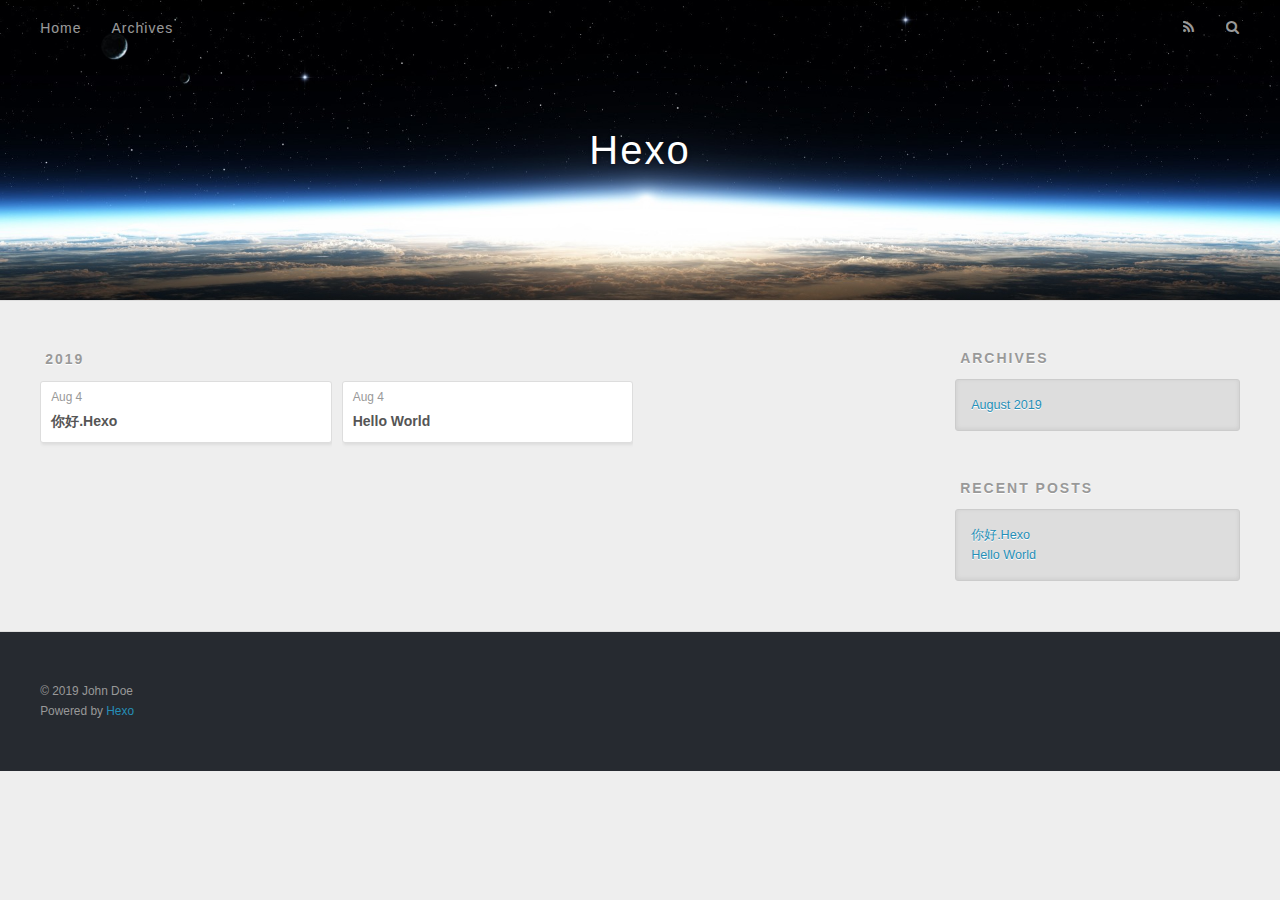
==== archives/index.html @ f6a3a5e8 "Site updated: 2019-08-11 17:00:14" ====
<!DOCTYPE html>
<html>
<head><meta name="generator" content="Hexo 3.9.0">
  <meta charset="utf-8">
  

  
  <title>Archives | Hexo</title>
  <meta name="viewport" content="width=device-width, initial-scale=1, maximum-scale=1">
  <meta property="og:type" content="website">
<meta property="og:title" content="Hexo">
<meta property="og:url" content="http://yoursite.com/archives/index.html">
<meta property="og:site_name" content="Hexo">
<meta property="og:locale" content="default">
<meta name="twitter:card" content="summary">
<meta name="twitter:title" content="Hexo">
  
    <link rel="alternate" href="/atom.xml" title="Hexo" type="application/atom+xml">
  
  
    <link rel="icon" href="/favicon.png">
  
  
    <link href="//fonts.googleapis.com/css?family=Source+Code+Pro" rel="stylesheet" type="text/css">
  
  <link rel="stylesheet" href="/css/style.css">
</head>
</html>
<body>
  <div id="container">
    <div id="wrap">
      <header id="header">
  <div id="banner"></div>
  <div id="header-outer" class="outer">
    <div id="header-title" class="inner">
      <h1 id="logo-wrap">
        <a href="/" id="logo">Hexo</a>
      </h1>
      
    </div>
    <div id="header-inner" class="inner">
      <nav id="main-nav">
        <a id="main-nav-toggle" class="nav-icon"></a>
        
          <a class="main-nav-link" href="/">Home</a>
        
          <a class="main-nav-link" href="/archives">Archives</a>
        
      </nav>
      <nav id="sub-nav">
        
          <a id="nav-rss-link" class="nav-icon" href="/atom.xml" title="RSS Feed"></a>
        
        <a id="nav-search-btn" class="nav-icon" title="Search"></a>
      </nav>
      <div id="search-form-wrap">
        <form action="//google.com/search" method="get" accept-charset="UTF-8" class="search-form"><input type="search" name="q" class="search-form-input" placeholder="Search"><button type="submit" class="search-form-submit">&#xF002;</button><input type="hidden" name="sitesearch" value="http://yoursite.com"></form>
      </div>
    </div>
  </div>
</header>
      <div class="outer">
        <section id="main">
  
  
    
    
      
      
      <section class="archives-wrap">
        <div class="archive-year-wrap">
          <a href="/archives/2019" class="archive-year">2019</a>
        </div>
        <div class="archives">
    
    <article class="archive-article archive-type-post">
  <div class="archive-article-inner">
    <header class="archive-article-header">
      <a href="/2019/08/04/你好-Hexo/" class="archive-article-date">
  <time datetime="2019-08-04T08:50:56.000Z" itemprop="datePublished">Aug 4</time>
</a>
      
  
    <h1 itemprop="name">
      <a class="archive-article-title" href="/2019/08/04/你好-Hexo/">你好.Hexo</a>
    </h1>
  

    </header>
  </div>
</article>
  
    
    
    <article class="archive-article archive-type-post">
  <div class="archive-article-inner">
    <header class="archive-article-header">
      <a href="/2019/08/04/hello-world/" class="archive-article-date">
  <time datetime="2019-08-04T08:37:00.781Z" itemprop="datePublished">Aug 4</time>
</a>
      
  
    <h1 itemprop="name">
      <a class="archive-article-title" href="/2019/08/04/hello-world/">Hello World</a>
    </h1>
  

    </header>
  </div>
</article>
  
  
    </div></section>
  


</section>
        
          <aside id="sidebar">
  
    

  
    

  
    
  
    
  <div class="widget-wrap">
    <h3 class="widget-title">Archives</h3>
    <div class="widget">
      <ul class="archive-list"><li class="archive-list-item"><a class="archive-list-link" href="/archives/2019/08/">August 2019</a></li></ul>
    </div>
  </div>


  
    
  <div class="widget-wrap">
    <h3 class="widget-title">Recent Posts</h3>
    <div class="widget">
      <ul>
        
          <li>
            <a href="/2019/08/04/你好-Hexo/">你好.Hexo</a>
          </li>
        
          <li>
            <a href="/2019/08/04/hello-world/">Hello World</a>
          </li>
        
      </ul>
    </div>
  </div>

  
</aside>
        
      </div>
      <footer id="footer">
  
  <div class="outer">
    <div id="footer-info" class="inner">
      &copy; 2019 John Doe<br>
      Powered by <a href="http://hexo.io/" target="_blank">Hexo</a>
    </div>
  </div>
</footer>
    </div>
    <nav id="mobile-nav">
  
    <a href="/" class="mobile-nav-link">Home</a>
  
    <a href="/archives" class="mobile-nav-link">Archives</a>
  
</nav>
    

<script src="//ajax.googleapis.com/ajax/libs/jquery/2.0.3/jquery.min.js"></script>


  <link rel="stylesheet" href="/fancybox/jquery.fancybox.css">
  <script src="/fancybox/jquery.fancybox.pack.js"></script>


<script src="/js/script.js"></script>



  </div>
</body>
</html>
---- css/style.css ----
body {
  width: 100%;
}
body:before,
body:after {
  content: "";
  display: table;
}
body:after {
  clear: both;
}
html,
body,
div,
span,
applet,
object,
iframe,
h1,
h2,
h3,
h4,
h5,
h6,
p,
blockquote,
pre,
a,
abbr,
acronym,
address,
big,
cite,
code,
del,
dfn,
em,
img,
ins,
kbd,
q,
s,
samp,
small,
strike,
strong,
sub,
sup,
tt,
var,
dl,
dt,
dd,
ol,
ul,
li,
fieldset,
form,
label,
legend,
table,
caption,
tbody,
tfoot,
thead,
tr,
th,
td {
  margin: 0;
  padding: 0;
  border: 0;
  outline: 0;
  font-weight: inherit;
  font-style: inherit;
  font-family: inherit;
  font-size: 100%;
  vertical-align: baseline;
}
body {
  line-height: 1;
  color: #000;
  background: #fff;
}
ol,
ul {
  list-style: none;
}
table {
  border-collapse: separate;
  border-spacing: 0;
  vertical-align: middle;
}
caption,
th,
td {
  text-align: left;
  font-weight: normal;
  vertical-align: middle;
}
a img {
  border: none;
}
input,
button {
  margin: 0;
  padding: 0;
}
input::-moz-focus-inner,
button::-moz-focus-inner {
  border: 0;
  padding: 0;
}
@font-face {
  font-family: FontAwesome;
  font-style: normal;
  font-weight: normal;
  src: url("fonts/fontawesome-webfont.eot?v=#4.0.3");
  src: url("fonts/fontawesome-webfont.eot?#iefix&v=#4.0.3") format("embedded-opentype"), url("fonts/fontawesome-webfont.woff?v=#4.0.3") format("woff"), url("fonts/fontawesome-webfont.ttf?v=#4.0.3") format("truetype"), url("fonts/fontawesome-webfont.svg#fontawesomeregular?v=#4.0.3") format("svg");
}
html,
body,
#container {
  height: 100%;
}
body {
  background: #eee;
  font: 14px -apple-system, BlinkMacSystemFont, "Segoe UI", "Roboto", "Oxygen", "Ubuntu", "Cantarell", "Fira Sans", "Droid Sans", "Helvetica Neue", sans-serif;
  -webkit-text-size-adjust: 100%;
}
.outer {
  max-width: 1220px;
  margin: 0 auto;
  padding: 0 20px;
}
.outer:before,
.outer:after {
  content: "";
  display: table;
}
.outer:after {
  clear: both;
}
.inner {
  display: inline;
  float: left;
  width: 98.33333333333333%;
  margin: 0 0.833333333333333%;
}
.left,
.alignleft {
  float: left;
}
.right,
.alignright {
  float: right;
}
.clear {
  clear: both;
}
#container {
  position: relative;
}
.mobile-nav-on {
  overflow: hidden;
}
#wrap {
  height: 100%;
  width: 100%;
  position: absolute;
  top: 0;
  left: 0;
  -webkit-transition: 0.2s ease-out;
  -moz-transition: 0.2s ease-out;
  -ms-transition: 0.2s ease-out;
  transition: 0.2s ease-out;
  z-index: 1;
  background: #eee;
}
.mobile-nav-on #wrap {
  left: 280px;
}
@media screen and (min-width: 768px) {
  #main {
    display: inline;
    float: left;
    width: 73.33333333333333%;
    margin: 0 0.833333333333333%;
  }
}
.article-date,
.article-category-link,
.archive-year,
.widget-title {
  text-decoration: none;
  text-transform: uppercase;
  letter-spacing: 2px;
  color: #999;
  margin-bottom: 1em;
  margin-left: 5px;
  line-height: 1em;
  text-shadow: 0 1px #fff;
  font-weight: bold;
}
.article-inner,
.archive-article-inner {
  background: #fff;
  -webkit-box-shadow: 1px 2px 3px #ddd;
  box-shadow: 1px 2px 3px #ddd;
  border: 1px solid #ddd;
  border-radius: 3px;
}
.article-entry h1,
.widget h1 {
  font-size: 2em;
}
.article-entry h2,
.widget h2 {
  font-size: 1.5em;
}
.article-entry h3,
.widget h3 {
  font-size: 1.3em;
}
.article-entry h4,
.widget h4 {
  font-size: 1.2em;
}
.article-entry h5,
.widget h5 {
  font-size: 1em;
}
.article-entry h6,
.widget h6 {
  font-size: 1em;
  color: #999;
}
.article-entry hr,
.widget hr {
  border: 1px dashed #ddd;
}
.article-entry strong,
.widget strong {
  font-weight: bold;
}
.article-entry em,
.widget em,
.article-entry cite,
.widget cite {
  font-style: italic;
}
.article-entry sup,
.widget sup,
.article-entry sub,
.widget sub {
  font-size: 0.75em;
  line-height: 0;
  position: relative;
  vertical-align: baseline;
}
.article-entry sup,
.widget sup {
  top: -0.5em;
}
.article-entry sub,
.widget sub {
  bottom: -0.2em;
}
.article-entry small,
.widget small {
  font-size: 0.85em;
}
.article-entry acronym,
.widget acronym,
.article-entry abbr,
.widget abbr {
  border-bottom: 1px dotted;
}
.article-entry ul,
.widget ul,
.article-entry ol,
.widget ol,
.article-entry dl,
.widget dl {
  margin: 0 20px;
  line-height: 1.6em;
}
.article-entry ul ul,
.widget ul ul,
.article-entry ol ul,
.widget ol ul,
.article-entry ul ol,
.widget ul ol,
.article-entry ol ol,
.widget ol ol {
  margin-top: 0;
  margin-bottom: 0;
}
.article-entry ul,
.widget ul {
  list-style: disc;
}
.article-entry ol,
.widget ol {
  list-style: decimal;
}
.article-entry dt,
.widget dt {
  font-weight: bold;
}
#header {
  height: 300px;
  position: relative;
  border-bottom: 1px solid #ddd;
}
#header:before,
#header:after {
  content: "";
  position: absolute;
  left: 0;
  right: 0;
  height: 40px;
}
#header:before {
  top: 0;
  background: -webkit-linear-gradient(rgba(0,0,0,0.2), transparent);
  background: -moz-linear-gradient(rgba(0,0,0,0.2), transparent);
  background: -ms-linear-gradient(rgba(0,0,0,0.2), transparent);
  background: linear-gradient(rgba(0,0,0,0.2), transparent);
}
#header:after {
  bottom: 0;
  background: -webkit-linear-gradient(transparent, rgba(0,0,0,0.2));
  background: -moz-linear-gradient(transparent, rgba(0,0,0,0.2));
  background: -ms-linear-gradient(transparent, rgba(0,0,0,0.2));
  background: linear-gradient(transparent, rgba(0,0,0,0.2));
}
#header-outer {
  height: 100%;
  position: relative;
}
#header-inner {
  position: relative;
  overflow: hidden;
}
#banner {
  position: absolute;
  top: 0;
  left: 0;
  width: 100%;
  height: 100%;
  background: url("images/banner.jpg") center #000;
  -webkit-background-size: cover;
  -moz-background-size: cover;
  background-size: cover;
  z-index: -1;
}
#header-title {
  text-align: center;
  height: 40px;
  position: absolute;
  top: 50%;
  left: 0;
  margin-top: -20px;
}
#logo,
#subtitle {
  text-decoration: none;
  color: #fff;
  font-weight: 300;
  text-shadow: 0 1px 4px rgba(0,0,0,0.3);
}
#logo {
  font-size: 40px;
  line-height: 40px;
  letter-spacing: 2px;
}
#subtitle {
  font-size: 16px;
  line-height: 16px;
  letter-spacing: 1px;
}
#subtitle-wrap {
  margin-top: 16px;
}
#main-nav {
  float: left;
  margin-left: -15px;
}
.nav-icon,
.main-nav-link {
  float: left;
  color: #fff;
  opacity: 0.6;
  text-decoration: none;
  text-shadow: 0 1px rgba(0,0,0,0.2);
  -webkit-transition: opacity 0.2s;
  -moz-transition: opacity 0.2s;
  -ms-transition: opacity 0.2s;
  transition: opacity 0.2s;
  display: block;
  padding: 20px 15px;
}
.nav-icon:hover,
.main-nav-link:hover {
  opacity: 1;
}
.nav-icon {
  font-family: FontAwesome;
  text-align: center;
  font-size: 14px;
  width: 14px;
  height: 14px;
  padding: 20px 15px;
  position: relative;
  cursor: pointer;
}
.main-nav-link {
  font-weight: 300;
  letter-spacing: 1px;
}
@media screen and (max-width: 479px) {
  .main-nav-link {
    display: none;
  }
}
#main-nav-toggle {
  display: none;
}
#main-nav-toggle:before {
  content: "\f0c9";
}
@media screen and (max-width: 479px) {
  #main-nav-toggle {
    display: block;
  }
}
#sub-nav {
  float: right;
  margin-right: -15px;
}
#nav-rss-link:before {
  content: "\f09e";
}
#nav-search-btn:before {
  content: "\f002";
}
#search-form-wrap {
  position: absolute;
  top: 15px;
  width: 150px;
  height: 30px;
  right: -150px;
  opacity: 0;
  -webkit-transition: 0.2s ease-out;
  -moz-transition: 0.2s ease-out;
  -ms-transition: 0.2s ease-out;
  transition: 0.2s ease-out;
}
#search-form-wrap.on {
  opacity: 1;
  right: 0;
}
@media screen and (max-width: 479px) {
  #search-form-wrap {
    width: 100%;
    right: -100%;
  }
}
.search-form {
  position: absolute;
  top: 0;
  left: 0;
  right: 0;
  background: #fff;
  padding: 5px 15px;
  border-radius: 15px;
  -webkit-box-shadow: 0 0 10px rgba(0,0,0,0.3);
  box-shadow: 0 0 10px rgba(0,0,0,0.3);
}
.search-form-input {
  border: none;
  background: none;
  color: #555;
  width: 100%;
  font: 13px -apple-system, BlinkMacSystemFont, "Segoe UI", "Roboto", "Oxygen", "Ubuntu", "Cantarell", "Fira Sans", "Droid Sans", "Helvetica Neue", sans-serif;
  outline: none;
}
.search-form-input::-webkit-search-results-decoration,
.search-form-input::-webkit-search-cancel-button {
  -webkit-appearance: none;
}
.search-form-submit {
  position: absolute;
  top: 50%;
  right: 10px;
  margin-top: -7px;
  font: 13px FontAwesome;
  border: none;
  background: none;
  color: #bbb;
  cursor: pointer;
}
.search-form-submit:hover,
.search-form-submit:focus {
  color: #777;
}
.article {
  margin: 50px 0;
}
.article-inner {
  overflow: hidden;
}
.article-meta:before,
.article-meta:after {
  content: "";
  display: table;
}
.article-meta:after {
  clear: both;
}
.article-date {
  float: left;
}
.article-category {
  float: left;
  line-height: 1em;
  color: #ccc;
  text-shadow: 0 1px #fff;
  margin-left: 8px;
}
.article-category:before {
  content: "\2022";
}
.article-category-link {
  margin: 0 12px 1em;
}
.article-header {
  padding: 20px 20px 0;
}
.article-title {
  text-decoration: none;
  font-size: 2em;
  font-weight: bold;
  color: #555;
  line-height: 1.1em;
  -webkit-transition: color 0.2s;
  -moz-transition: color 0.2s;
  -ms-transition: color 0.2s;
  transition: color 0.2s;
}
a.article-title:hover {
  color: #258fb8;
}
.article-entry {
  color: #555;
  padding: 0 20px;
}
.article-entry:before,
.article-entry:after {
  content: "";
  display: table;
}
.article-entry:after {
  clear: both;
}
.article-entry p,
.article-entry table {
  line-height: 1.6em;
  margin: 1.6em 0;
}
.article-entry h1,
.article-entry h2,
.article-entry h3,
.article-entry h4,
.article-entry h5,
.article-entry h6 {
  font-weight: bold;
}
.article-entry h1,
.article-entry h2,
.article-entry h3,
.article-entry h4,
.article-entry h5,
.article-entry h6 {
  line-height: 1.1em;
  margin: 1.1em 0;
}
.article-entry a {
  color: #258fb8;
  text-decoration: none;
}
.article-entry a:hover {
  text-decoration: underline;
}
.article-entry ul,
.article-entry ol,
.article-entry dl {
  margin-top: 1.6em;
  margin-bottom: 1.6em;
}
.article-entry img,
.article-entry video {
  max-width: 100%;
  height: auto;
  display: block;
  margin: auto;
}
.article-entry iframe {
  border: none;
}
.article-entry table {
  width: 100%;
  border-collapse: collapse;
  border-spacing: 0;
}
.article-entry th {
  font-weight: bold;
  border-bottom: 3px solid #ddd;
  padding-bottom: 0.5em;
}
.article-entry td {
  border-bottom: 1px solid #ddd;
  padding: 10px 0;
}
.article-entry blockquote {
  font-family: Georgia, "Times New Roman", serif;
  font-size: 1.4em;
  margin: 1.6em 20px;
  text-align: center;
}
.article-entry blockquote footer {
  font-size: 14px;
  margin: 1.6em 0;
  font-family: -apple-system, BlinkMacSystemFont, "Segoe UI", "Roboto", "Oxygen", "Ubuntu", "Cantarell", "Fira Sans", "Droid Sans", "Helvetica Neue", sans-serif;
}
.article-entry blockquote footer cite:before {
  content: "—";
  padding: 0 0.5em;
}
.article-entry .pullquote {
  text-align: left;
  width: 45%;
  margin: 0;
}
.article-entry .pullquote.left {
  margin-left: 0.5em;
  margin-right: 1em;
}
.article-entry .pullquote.right {
  margin-right: 0.5em;
  margin-left: 1em;
}
.article-entry .caption {
  color: #999;
  display: block;
  font-size: 0.9em;
  margin-top: 0.5em;
  position: relative;
  text-align: center;
}
.article-entry .video-container {
  position: relative;
  padding-top: 56.25%;
  height: 0;
  overflow: hidden;
}
.article-entry .video-container iframe,
.article-entry .video-container object,
.article-entry .video-container embed {
  position: absolute;
  top: 0;
  left: 0;
  width: 100%;
  height: 100%;
  margin-top: 0;
}
.article-more-link a {
  display: inline-block;
  line-height: 1em;
  padding: 6px 15px;
  border-radius: 15px;
  background: #eee;
  color: #999;
  text-shadow: 0 1px #fff;
  text-decoration: none;
}
.article-more-link a:hover {
  background: #258fb8;
  color: #fff;
  text-decoration: none;
  text-shadow: 0 1px #1e7293;
}
.article-footer {
  font-size: 0.85em;
  line-height: 1.6em;
  border-top: 1px solid #ddd;
  padding-top: 1.6em;
  margin: 0 20px 20px;
}
.article-footer:before,
.article-footer:after {
  content: "";
  display: table;
}
.article-footer:after {
  clear: both;
}
.article-footer a {
  color: #999;
  text-decoration: none;
}
.article-footer a:hover {
  color: #555;
}
.article-tag-list-item {
  float: left;
  margin-right: 10px;
}
.article-tag-list-link:before {
  content: "#";
}
.article-comment-link {
  float: right;
}
.article-comment-link:before {
  content: "\f075";
  font-family: FontAwesome;
  padding-right: 8px;
}
.article-share-link {
  cursor: pointer;
  float: right;
  margin-left: 20px;
}
.article-share-link:before {
  content: "\f064";
  font-family: FontAwesome;
  padding-right: 6px;
}
#article-nav {
  position: relative;
}
#article-nav:before,
#article-nav:after {
  content: "";
  display: table;
}
#article-nav:after {
  clear: both;
}
@media screen and (min-width: 768px) {
  #article-nav {
    margin: 50px 0;
  }
  #article-nav:before {
    width: 8px;
    height: 8px;
    position: absolute;
    top: 50%;
    left: 50%;
    margin-top: -4px;
    margin-left: -4px;
    content: "";
    border-radius: 50%;
    background: #ddd;
    -webkit-box-shadow: 0 1px 2px #fff;
    box-shadow: 0 1px 2px #fff;
  }
}
.article-nav-link-wrap {
  text-decoration: none;
  text-shadow: 0 1px #fff;
  color: #999;
  -webkit-box-sizing: border-box;
  -moz-box-sizing: border-box;
  box-sizing: border-box;
  margin-top: 50px;
  text-align: center;
  display: block;
}
.article-nav-link-wrap:hover {
  color: #555;
}
@media screen and (min-width: 768px) {
  .article-nav-link-wrap {
    width: 50%;
    margin-top: 0;
  }
}
@media screen and (min-width: 768px) {
  #article-nav-newer {
    float: left;
    text-align: right;
    padding-right: 20px;
  }
}
@media screen and (min-width: 768px) {
  #article-nav-older {
    float: right;
    text-align: left;
    padding-left: 20px;
  }
}
.article-nav-caption {
  text-transform: uppercase;
  letter-spacing: 2px;
  color: #ddd;
  line-height: 1em;
  font-weight: bold;
}
#article-nav-newer .article-nav-caption {
  margin-right: -2px;
}
.article-nav-title {
  font-size: 0.85em;
  line-height: 1.6em;
  margin-top: 0.5em;
}
.article-share-box {
  position: absolute;
  display: none;
  background: #fff;
  -webkit-box-shadow: 1px 2px 10px rgba(0,0,0,0.2);
  box-shadow: 1px 2px 10px rgba(0,0,0,0.2);
  border-radius: 3px;
  margin-left: -145px;
  overflow: hidden;
  z-index: 1;
}
.article-share-box.on {
  display: block;
}
.article-share-input {
  width: 100%;
  background: none;
  -webkit-box-sizing: border-box;
  -moz-box-sizing: border-box;
  box-sizing: border-box;
  font: 14px -apple-system, BlinkMacSystemFont, "Segoe UI", "Roboto", "Oxygen", "Ubuntu", "Cantarell", "Fira Sans", "Droid Sans", "Helvetica Neue", sans-serif;
  padding: 0 15px;
  color: #555;
  outline: none;
  border: 1px solid #ddd;
  border-radius: 3px 3px 0 0;
  height: 36px;
  line-height: 36px;
}
.article-share-links {
  background: #eee;
}
.article-share-links:before,
.article-share-links:after {
  content: "";
  display: table;
}
.article-share-links:after {
  clear: both;
}
.article-share-twitter,
.article-share-facebook,
.article-share-pinterest,
.article-share-google {
  width: 50px;
  height: 36px;
  display: block;
  float: left;
  position: relative;
  color: #999;
  text-shadow: 0 1px #fff;
}
.article-share-twitter:before,
.article-share-facebook:before,
.article-share-pinterest:before,
.article-share-google:before {
  font-size: 20px;
  font-family: FontAwesome;
  width: 20px;
  height: 20px;
  position: absolute;
  top: 50%;
  left: 50%;
  margin-top: -10px;
  margin-left: -10px;
  text-align: center;
}
.article-share-twitter:hover,
.article-share-facebook:hover,
.article-share-pinterest:hover,
.article-share-google:hover {
  color: #fff;
}
.article-share-twitter:before {
  content: "\f099";
}
.article-share-twitter:hover {
  background: #00aced;
  text-shadow: 0 1px #008abe;
}
.article-share-facebook:before {
  content: "\f09a";
}
.article-share-facebook:hover {
  background: #3b5998;
  text-shadow: 0 1px #2f477a;
}
.article-share-pinterest:before {
  content: "\f0d2";
}
.article-share-pinterest:hover {
  background: #cb2027;
  text-shadow: 0 1px #a21a1f;
}
.article-share-google:before {
  content: "\f0d5";
}
.article-share-google:hover {
  background: #dd4b39;
  text-shadow: 0 1px #be3221;
}
.article-gallery {
  background: #000;
  position: relative;
}
.article-gallery-photos {
  position: relative;
  overflow: hidden;
}
.article-gallery-img {
  display: none;
  max-width: 100%;
}
.article-gallery-img:first-child {
  display: block;
}
.article-gallery-img.loaded {
  position: absolute;
  display: block;
}
.article-gallery-img img {
  display: block;
  max-width: 100%;
  margin: 0 auto;
}
#comments {
  background: #fff;
  -webkit-box-shadow: 1px 2px 3px #ddd;
  box-shadow: 1px 2px 3px #ddd;
  padding: 20px;
  border: 1px solid #ddd;
  border-radius: 3px;
  margin: 50px 0;
}
#comments a {
  color: #258fb8;
}
.archives-wrap {
  margin: 50px 0;
}
.archives:before,
.archives:after {
  content: "";
  display: table;
}
.archives:after {
  clear: both;
}
.archive-year-wrap {
  margin-bottom: 1em;
}
.archives {
  -webkit-column-gap: 10px;
  -moz-column-gap: 10px;
  column-gap: 10px;
}
@media screen and (min-width: 480px) and (max-width: 767px) {
  .archives {
    -webkit-column-count: 2;
    -moz-column-count: 2;
    column-count: 2;
  }
}
@media screen and (min-width: 768px) {
  .archives {
    -webkit-column-count: 3;
    -moz-column-count: 3;
    column-count: 3;
  }
}
.archive-article {
  -webkit-column-break-inside: avoid;
  page-break-inside: avoid;
  overflow: hidden;
  break-inside: avoid-column;
}
.archive-article-inner {
  padding: 10px;
  margin-bottom: 15px;
}
.archive-article-title {
  text-decoration: none;
  font-weight: bold;
  color: #555;
  -webkit-transition: color 0.2s;
  -moz-transition: color 0.2s;
  -ms-transition: color 0.2s;
  transition: color 0.2s;
  line-height: 1.6em;
}
.archive-article-title:hover {
  color: #258fb8;
}
.archive-article-footer {
  margin-top: 1em;
}
.archive-article-date {
  color: #999;
  text-decoration: none;
  font-size: 0.85em;
  line-height: 1em;
  margin-bottom: 0.5em;
  display: block;
}
#page-nav {
  margin: 50px auto;
  background: #fff;
  -webkit-box-shadow: 1px 2px 3px #ddd;
  box-shadow: 1px 2px 3px #ddd;
  border: 1px solid #ddd;
  border-radius: 3px;
  text-align: center;
  color: #999;
  overflow: hidden;
}
#page-nav:before,
#page-nav:after {
  content: "";
  display: table;
}
#page-nav:after {
  clear: both;
}
#page-nav a,
#page-nav span {
  padding: 10px 20px;
  line-height: 1;
  height: 2ex;
}
#page-nav a {
  color: #999;
  text-decoration: none;
}
#page-nav a:hover {
  background: #999;
  color: #fff;
}
#page-nav .prev {
  float: left;
}
#page-nav .next {
  float: right;
}
#page-nav .page-number {
  display: inline-block;
}
@media screen and (max-width: 479px) {
  #page-nav .page-number {
    display: none;
  }
}
#page-nav .current {
  color: #555;
  font-weight: bold;
}
#page-nav .space {
  color: #ddd;
}
#footer {
  background: #262a30;
  padding: 50px 0;
  border-top: 1px solid #ddd;
  color: #999;
}
#footer a {
  color: #258fb8;
  text-decoration: none;
}
#footer a:hover {
  text-decoration: underline;
}
#footer-info {
  line-height: 1.6em;
  font-size: 0.85em;
}
.article-entry pre,
.article-entry .highlight {
  background: #2d2d2d;
  margin: 0 -20px;
  padding: 15px 20px;
  border-style: solid;
  border-color: #ddd;
  border-width: 1px 0;
  overflow: auto;
  color: #ccc;
  line-height: 22.400000000000002px;
}
.article-entry .highlight .gutter pre,
.article-entry .gist .gist-file .gist-data .line-numbers {
  color: #666;
  font-size: 0.85em;
}
.article-entry pre,
.article-entry code {
  font-family: "Source Code Pro", Consolas, Monaco, Menlo, Consolas, monospace;
}
.article-entry code {
  background: #eee;
  text-shadow: 0 1px #fff;
  padding: 0 0.3em;
}
.article-entry pre code {
  background: none;
  text-shadow: none;
  padding: 0;
}
.article-entry .highlight pre {
  border: none;
  margin: 0;
  padding: 0;
}
.article-entry .highlight table {
  margin: 0;
  width: auto;
}
.article-entry .highlight td {
  border: none;
  padding: 0;
}
.article-entry .highlight figcaption {
  font-size: 0.85em;
  color: #999;
  line-height: 1em;
  margin-bottom: 1em;
}
.article-entry .highlight figcaption:before,
.article-entry .highlight figcaption:after {
  content: "";
  display: table;
}
.article-entry .highlight figcaption:after {
  clear: both;
}
.article-entry .highlight figcaption a {
  float: right;
}
.article-entry .highlight .gutter pre {
  text-align: right;
  padding-right: 20px;
}
.article-entry .highlight .line {
  height: 22.400000000000002px;
}
.article-entry .highlight .line.marked {
  background: #515151;
}
.article-entry .gist {
  margin: 0 -20px;
  border-style: solid;
  border-color: #ddd;
  border-width: 1px 0;
  background: #2d2d2d;
  padding: 15px 20px 15px 0;
}
.article-entry .gist .gist-file {
  border: none;
  font-family: "Source Code Pro", Consolas, Monaco, Menlo, Consolas, monospace;
  margin: 0;
}
.article-entry .gist .gist-file .gist-data {
  background: none;
  border: none;
}
.article-entry .gist .gist-file .gist-data .line-numbers {
  background: none;
  border: none;
  padding: 0 20px 0 0;
}
.article-entry .gist .gist-file .gist-data .line-data {
  padding: 0 !important;
}
.article-entry .gist .gist-file .highlight {
  margin: 0;
  padding: 0;
  border: none;
}
.article-entry .gist .gist-file .gist-meta {
  background: #2d2d2d;
  color: #999;
  font: 0.85em -apple-system, BlinkMacSystemFont, "Segoe UI", "Roboto", "Oxygen", "Ubuntu", "Cantarell", "Fira Sans", "Droid Sans", "Helvetica Neue", sans-serif;
  text-shadow: 0 0;
  padding: 0;
  margin-top: 1em;
  margin-left: 20px;
}
.article-entry .gist .gist-file .gist-meta a {
  color: #258fb8;
  font-weight: normal;
}
.article-entry .gist .gist-file .gist-meta a:hover {
  text-decoration: underline;
}
pre .comment,
pre .title {
  color: #999;
}
pre .variable,
pre .attribute,
pre .tag,
pre .regexp,
pre .ruby .constant,
pre .xml .tag .title,
pre .xml .pi,
pre .xml .doctype,
pre .html .doctype,
pre .css .id,
pre .css .class,
pre .css .pseudo {
  color: #f2777a;
}
pre .number,
pre .preprocessor,
pre .built_in,
pre .literal,
pre .params,
pre .constant {
  color: #f99157;
}
pre .class,
pre .ruby .class .title,
pre .css .rules .attribute {
  color: #9c9;
}
pre .string,
pre .value,
pre .inheritance,
pre .header,
pre .ruby .symbol,
pre .xml .cdata {
  color: #9c9;
}
pre .css .hexcolor {
  color: #6cc;
}
pre .function,
pre .python .decorator,
pre .python .title,
pre .ruby .function .title,
pre .ruby .title .keyword,
pre .perl .sub,
pre .javascript .title,
pre .coffeescript .title {
  color: #69c;
}
pre .keyword,
pre .javascript .function {
  color: #c9c;
}
@media screen and (max-width: 479px) {
  #mobile-nav {
    position: absolute;
    top: 0;
    left: 0;
    width: 280px;
    height: 100%;
    background: #191919;
    border-right: 1px solid #fff;
  }
}
@media screen and (max-width: 479px) {
  .mobile-nav-link {
    display: block;
    color: #999;
    text-decoration: none;
    padding: 15px 20px;
    font-weight: bold;
  }
  .mobile-nav-link:hover {
    color: #fff;
  }
}
@media screen and (min-width: 768px) {
  #sidebar {
    display: inline;
    float: left;
    width: 23.333333333333332%;
    margin: 0 0.833333333333333%;
  }
}
.widget-wrap {
  margin: 50px 0;
}
.widget {
  color: #777;
  text-shadow: 0 1px #fff;
  background: #ddd;
  -webkit-box-shadow: 0 -1px 4px #ccc inset;
  box-shadow: 0 -1px 4px #ccc inset;
  border: 1px solid #ccc;
  padding: 15px;
  border-radius: 3px;
}
.widget a {
  color: #258fb8;
  text-decoration: none;
}
.widget a:hover {
  text-decoration: underline;
}
.widget ul ul,
.widget ol ul,
.widget dl ul,
.widget ul ol,
.widget ol ol,
.widget dl ol,
.widget ul dl,
.widget ol dl,
.widget dl dl {
  margin-left: 15px;
  list-style: disc;
}
.widget {
  line-height: 1.6em;
  word-wrap: break-word;
  font-size: 0.9em;
}
.widget ul,
.widget ol {
  list-style: none;
  margin: 0;
}
.widget ul ul,
.widget ol ul,
.widget ul ol,
.widget ol ol {
  margin: 0 20px;
}
.widget ul ul,
.widget ol ul {
  list-style: disc;
}
.widget ul ol,
.widget ol ol {
  list-style: decimal;
}
.category-list-count,
.tag-list-count,
.archive-list-count {
  padding-left: 5px;
  color: #999;
  font-size: 0.85em;
}
.category-list-count:before,
.tag-list-count:before,
.archive-list-count:before {
  content: "(";
}
.category-list-count:after,
.tag-list-count:after,
.archive-list-count:after {
  content: ")";
}
.tagcloud a {
  margin-right: 5px;
  display: inline-block;
}
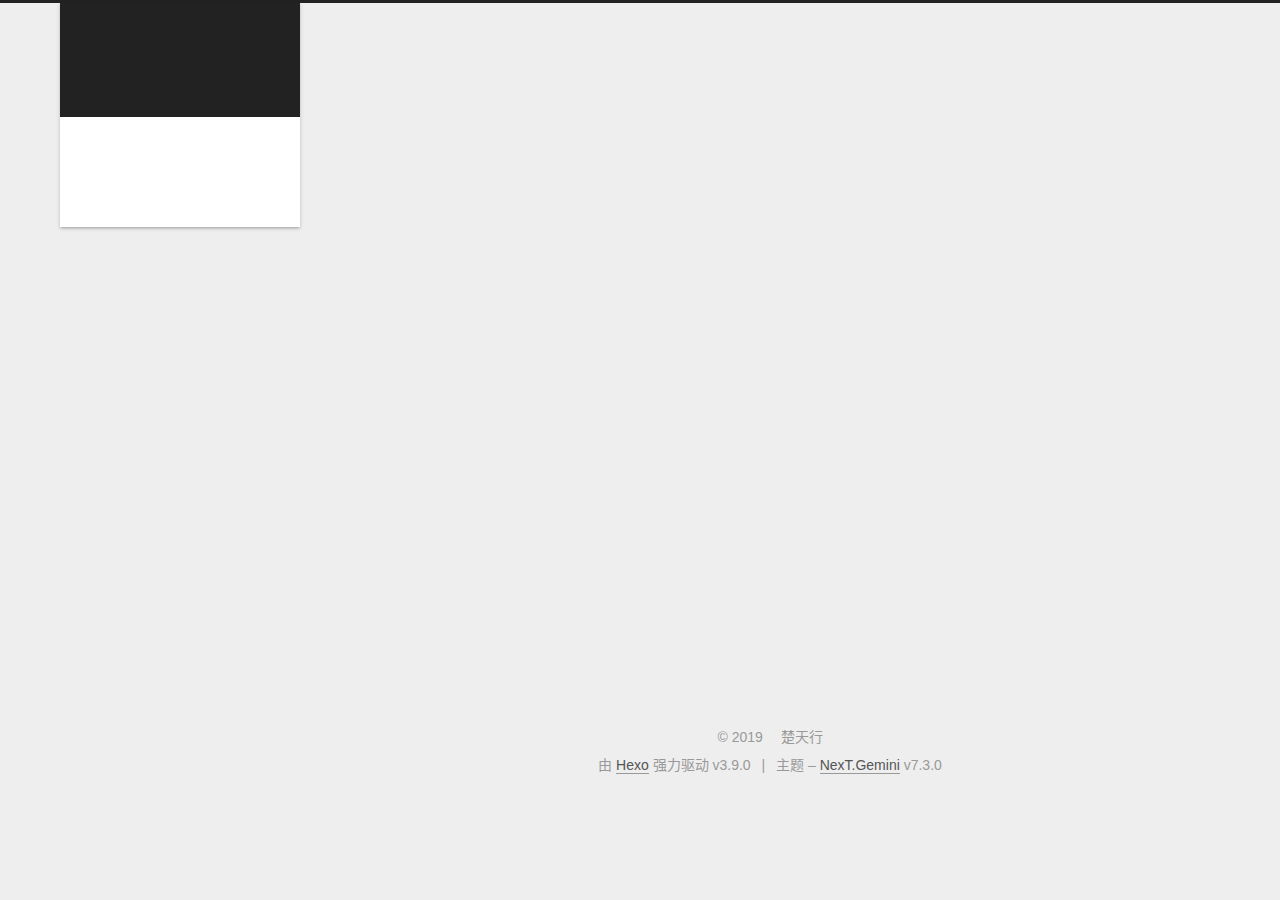
==== commit c9298f5c: "Site updated: 2019-08-11 18:49:51" ====
--- a/archives/index.html
+++ b/archives/index.html
@@ -1,193 +1,445 @@
 <!DOCTYPE html>
-<html>
-<head><meta name="generator" content="Hexo 3.9.0">
-  <meta charset="utf-8">
-  
-
-  
-  <title>Archives | Hexo</title>
-  <meta name="viewport" content="width=device-width, initial-scale=1, maximum-scale=1">
-  <meta property="og:type" content="website">
-<meta property="og:title" content="Hexo">
-<meta property="og:url" content="http://yoursite.com/archives/index.html">
-<meta property="og:site_name" content="Hexo">
-<meta property="og:locale" content="default">
+
+
+
+
+
+<html class="theme-next gemini use-motion" lang="zh-CN">
+<head>
+  <meta charset="UTF-8">
+<meta name="generator" content="Hexo 3.9.0">
+<meta name="viewport" content="width=device-width, initial-scale=1, maximum-scale=2">
+<meta name="theme-color" content="#222">
+<meta http-equiv="X-UA-Compatible" content="IE=edge">
+  <link rel="apple-touch-icon" sizes="180x180" href="/images/apple-touch-icon-next.png?v=7.3.0">
+  <link rel="icon" type="image/png" sizes="32x32" href="/images/favicon-32x32-next.png?v=7.3.0">
+  <link rel="icon" type="image/png" sizes="16x16" href="/images/favicon-16x16-next.png?v=7.3.0">
+  <link rel="mask-icon" href="/images/logo.svg?v=7.3.0" color="#222">
+
+<link rel="stylesheet" href="/css/main.css?v=7.3.0">
+
+
+<link rel="stylesheet" href="/lib/font-awesome/css/font-awesome.min.css?v=4.7.0">
+
+
+<script id="hexo-configurations">
+  var NexT = window.NexT || {};
+  var CONFIG = {
+    root: '/',
+    scheme: 'Gemini',
+    version: '7.3.0',
+    exturl: false,
+    sidebar: {"position":"left","display":"post","offset":12,"onmobile":false},
+    back2top: {"enable":true,"sidebar":false,"scrollpercent":false},
+    save_scroll: false,
+    copycode: {"enable":false,"show_result":false,"style":null},
+    fancybox: false,
+    mediumzoom: false,
+    lazyload: false,
+    pangu: false,
+    algolia: {
+      applicationID: '',
+      apiKey: '',
+      indexName: '',
+      hits: {"per_page":10},
+      labels: {"input_placeholder":"Search for Posts","hits_empty":"We didn't find any results for the search: ${query}","hits_stats":"${hits} results found in ${time} ms"}
+    },
+    localsearch: {"enable":false,"trigger":"auto","top_n_per_article":1,"unescape":false,"preload":false},
+    path: '',
+    motion: {"enable":true,"async":false,"transition":{"post_block":"fadeIn","post_header":"slideDownIn","post_body":"slideDownIn","coll_header":"slideLeftIn","sidebar":"slideUpIn"}},
+    translation: {
+      copy_button: '复制',
+      copy_success: '复制成功',
+      copy_failure: '复制失败'
+    }
+  };
+</script>
+
+  <meta name="description" content="君子终日乾乾,夕惕若厉。">
+<meta name="keywords" content="the-changes">
+<meta property="og:type" content="website">
+<meta property="og:title" content="楚天行的个人博客">
+<meta property="og:url" content="https://chutianxing.cn/archives/index.html">
+<meta property="og:site_name" content="楚天行的个人博客">
+<meta property="og:description" content="君子终日乾乾,夕惕若厉。">
+<meta property="og:locale" content="zh-CN">
 <meta name="twitter:card" content="summary">
-<meta name="twitter:title" content="Hexo">
-  
-    <link rel="alternate" href="/atom.xml" title="Hexo" type="application/atom+xml">
-  
-  
-    <link rel="icon" href="/favicon.png">
-  
-  
-    <link href="//fonts.googleapis.com/css?family=Source+Code+Pro" rel="stylesheet" type="text/css">
-  
-  <link rel="stylesheet" href="/css/style.css">
+<meta name="twitter:title" content="楚天行的个人博客">
+<meta name="twitter:description" content="君子终日乾乾,夕惕若厉。">
+  <link rel="canonical" href="https://chutianxing.cn/archives/">
+
+
+<script id="page-configurations">
+  // https://hexo.io/docs/variables.html
+  CONFIG.page = {
+    sidebar: "",
+    isHome: false,
+    isPost: false,
+    isPage: false,
+    isArchive: true
+  };
+</script>
+
+  <title>归档 | 楚天行的个人博客</title>
+  
+
+
+
+
+
+
+
+
+  <noscript>
+  <style>
+  .use-motion .motion-element,
+  .use-motion .brand,
+  .use-motion .menu-item,
+  .sidebar-inner,
+  .use-motion .post-block,
+  .use-motion .pagination,
+  .use-motion .comments,
+  .use-motion .post-header,
+  .use-motion .post-body,
+  .use-motion .collection-title { opacity: initial; }
+
+  .use-motion .logo,
+  .use-motion .site-title,
+  .use-motion .site-subtitle {
+    opacity: initial;
+    top: initial;
+  }
+
+  .use-motion .logo-line-before i { left: initial; }
+  .use-motion .logo-line-after i { right: initial; }
+  </style>
+</noscript>
+
 </head>
-</html>
-<body>
-  <div id="container">
-    <div id="wrap">
-      <header id="header">
-  <div id="banner"></div>
-  <div id="header-outer" class="outer">
-    <div id="header-title" class="inner">
-      <h1 id="logo-wrap">
-        <a href="/" id="logo">Hexo</a>
-      </h1>
-      
+
+<body itemscope itemtype="http://schema.org/WebPage" lang="zh-CN">
+
+  <div class="container sidebar-position-left">
+    <div class="headband"></div>
+
+    <header id="header" class="header" itemscope itemtype="http://schema.org/WPHeader">
+      <div class="header-inner"><div class="site-brand-wrapper">
+  <div class="site-meta">
+
+    <div class="custom-logo-site-title">
+      <a href="/" class="brand" rel="start">
+        <span class="logo-line-before"><i></i></span>
+        <span class="site-title">楚天行的个人博客</span>
+        <span class="logo-line-after"><i></i></span>
+      </a>
     </div>
-    <div id="header-inner" class="inner">
-      <nav id="main-nav">
-        <a id="main-nav-toggle" class="nav-icon"></a>
-        
-          <a class="main-nav-link" href="/">Home</a>
-        
-          <a class="main-nav-link" href="/archives">Archives</a>
-        
-      </nav>
-      <nav id="sub-nav">
-        
-          <a id="nav-rss-link" class="nav-icon" href="/atom.xml" title="RSS Feed"></a>
-        
-        <a id="nav-search-btn" class="nav-icon" title="Search"></a>
-      </nav>
-      <div id="search-form-wrap">
-        <form action="//google.com/search" method="get" accept-charset="UTF-8" class="search-form"><input type="search" name="q" class="search-form-input" placeholder="Search"><button type="submit" class="search-form-submit">&#xF002;</button><input type="hidden" name="sitesearch" value="http://yoursite.com"></form>
-      </div>
+        <p class="site-subtitle">楚</p>
+      
+  </div>
+
+  <div class="site-nav-toggle">
+    <button aria-label="切换导航栏">
+      <span class="btn-bar"></span>
+      <span class="btn-bar"></span>
+      <span class="btn-bar"></span>
+    </button>
+  </div>
+</div>
+
+
+<nav class="site-nav">
+  
+  <ul id="menu" class="menu">
+      
+      
+      
+        
+        <li class="menu-item menu-item-home">
+      
+    
+
+    <a href="/" rel="section"><i class="menu-item-icon fa fa-fw fa-home"></i> <br>首页</a>
+
+  </li>
+      
+      
+      
+        
+        <li class="menu-item menu-item-archives">
+      
+    
+
+    <a href="/archives/" rel="section"><i class="menu-item-icon fa fa-fw fa-archive"></i> <br>归档</a>
+
+  </li>
+  </ul>
+
+</nav>
+</div>
+    </header>
+
+    
+
+
+    <main id="main" class="main">
+      <div class="main-inner">
+        <div class="content-wrap">
+            
+
+    
+    
+      
+      
+    
+      
+      
+    
+    
+
+  
+
+          <div id="content" class="content page-archive">
+            
+
+  
+  
+  
+  <div class="post-block archive">
+    <div id="posts" class="posts-collapse">
+      <span class="archive-move-on"></span>
+      <span class="archive-page-counter">
+        
+        
+        
+          
+        
+        嗯..! 目前共计 2 篇日志。 继续努力。
+      </span>
+      
+
+      
+
+  
+  
+  
+
+  
+    
+    <div class="collection-title">
+      <h1 class="archive-year" id="archive-year-2019">2019</h1>
+    </div>
+  
+  
+
+  <article class="post post-type-normal" itemscope itemtype="http://schema.org/Article">
+    <header class="post-header">
+
+      <h2 class="post-title">
+        
+          <a class="post-title-link" href="/2019/08/04/你好-Hexo/" itemprop="url">
+            
+              <span itemprop="name">你好.Hexo</span>
+            
+          </a>
+        
+      </h2>
+
+      <div class="post-meta">
+        <time class="post-time" itemprop="dateCreated"
+              datetime="2019-08-04T16:50:56+08:00"
+              content="2019-08-04">
+          08-04
+        </time>
+      </div>
+
+    </header>
+  </article>
+
+
+
+  
+  
+  
+
+  
+  
+
+  <article class="post post-type-normal" itemscope itemtype="http://schema.org/Article">
+    <header class="post-header">
+
+      <h2 class="post-title">
+        
+          <a class="post-title-link" href="/2019/08/04/hello-world/" itemprop="url">
+            
+              <span itemprop="name">Hello World</span>
+            
+          </a>
+        
+      </h2>
+
+      <div class="post-meta">
+        <time class="post-time" itemprop="dateCreated"
+              datetime="2019-08-04T16:37:00+08:00"
+              content="2019-08-04">
+          08-04
+        </time>
+      </div>
+
+    </header>
+  </article>
+
+
+
+
     </div>
   </div>
-</header>
-      <div class="outer">
-        <section id="main">
-  
-  
-    
-    
-      
-      
-      <section class="archives-wrap">
-        <div class="archive-year-wrap">
-          <a href="/archives/2019" class="archive-year">2019</a>
+  
+  
+  
+
+  
+
+
+
+          </div>
+          
+
         </div>
-        <div class="archives">
-    
-    <article class="archive-article archive-type-post">
-  <div class="archive-article-inner">
-    <header class="archive-article-header">
-      <a href="/2019/08/04/你好-Hexo/" class="archive-article-date">
-  <time datetime="2019-08-04T08:50:56.000Z" itemprop="datePublished">Aug 4</time>
-</a>
-      
-  
-    <h1 itemprop="name">
-      <a class="archive-article-title" href="/2019/08/04/你好-Hexo/">你好.Hexo</a>
-    </h1>
-  
-
-    </header>
-  </div>
-</article>
-  
-    
-    
-    <article class="archive-article archive-type-post">
-  <div class="archive-article-inner">
-    <header class="archive-article-header">
-      <a href="/2019/08/04/hello-world/" class="archive-article-date">
-  <time datetime="2019-08-04T08:37:00.781Z" itemprop="datePublished">Aug 4</time>
-</a>
-      
-  
-    <h1 itemprop="name">
-      <a class="archive-article-title" href="/2019/08/04/hello-world/">Hello World</a>
-    </h1>
-  
-
-    </header>
-  </div>
-</article>
-  
-  
-    </div></section>
-  
-
-
-</section>
-        
-          <aside id="sidebar">
-  
-    
-
-  
-    
-
-  
-    
-  
-    
-  <div class="widget-wrap">
-    <h3 class="widget-title">Archives</h3>
-    <div class="widget">
-      <ul class="archive-list"><li class="archive-list-item"><a class="archive-list-link" href="/archives/2019/08/">August 2019</a></li></ul>
+          
+  
+  <div class="sidebar-toggle">
+    <div class="sidebar-toggle-line-wrap">
+      <span class="sidebar-toggle-line sidebar-toggle-line-first"></span>
+      <span class="sidebar-toggle-line sidebar-toggle-line-middle"></span>
+      <span class="sidebar-toggle-line sidebar-toggle-line-last"></span>
     </div>
   </div>
 
-
-  
-    
-  <div class="widget-wrap">
-    <h3 class="widget-title">Recent Posts</h3>
-    <div class="widget">
-      <ul>
-        
-          <li>
-            <a href="/2019/08/04/你好-Hexo/">你好.Hexo</a>
-          </li>
-        
-          <li>
-            <a href="/2019/08/04/hello-world/">Hello World</a>
-          </li>
-        
-      </ul>
+  <aside id="sidebar" class="sidebar">
+    <div class="sidebar-inner">
+
+      <div class="site-overview-wrap sidebar-panel sidebar-panel-active">
+        <div class="site-overview">
+
+          <div class="site-author motion-element" itemprop="author" itemscope itemtype="http://schema.org/Person">
+    <img class="site-author-image" itemprop="image"
+      src="/uploads/lion.jpg"
+      alt="楚天行">
+  <p class="site-author-name" itemprop="name">楚天行</p>
+  <div class="site-description motion-element" itemprop="description">君子终日乾乾,夕惕若厉。</div>
+</div>
+  <nav class="site-state motion-element">
+      <div class="site-state-item site-state-posts">
+        
+          <a href="/archives/">
+        
+          <span class="site-state-item-count">2</span>
+          <span class="site-state-item-name">日志</span>
+        </a>
+      </div>
+    
+  </nav>
+
+
+
+        </div>
+      </div>
+
     </div>
+  </aside>
+  <div id="sidebar-dimmer"></div>
+
+
+      </div>
+    </main>
+
+    <footer id="footer" class="footer">
+      <div class="footer-inner">
+        <div class="copyright">&copy; <span itemprop="copyrightYear">2019</span>
+  <span class="with-love" id="animate">
+    <i class="fa fa-user"></i>
+  </span>
+  <span class="author" itemprop="copyrightHolder">楚天行</span>
+</div>
+  <div class="powered-by">由 <a href="https://hexo.io" class="theme-link" rel="noopener" target="_blank">Hexo</a> 强力驱动 v3.9.0</div>
+  <span class="post-meta-divider">|</span>
+  <div class="theme-info">主题 – <a href="https://theme-next.org" class="theme-link" rel="noopener" target="_blank">NexT.Gemini</a> v7.3.0</div>
+
+        
+
+
+
+
+
+
+
+
+        
+      </div>
+    </footer>
+      <div class="back-to-top">
+        <i class="fa fa-arrow-up"></i>
+      </div>
+
+    
+
   </div>
 
   
-</aside>
-        
-      </div>
-      <footer id="footer">
-  
-  <div class="outer">
-    <div id="footer-info" class="inner">
-      &copy; 2019 John Doe<br>
-      Powered by <a href="http://hexo.io/" target="_blank">Hexo</a>
-    </div>
-  </div>
-</footer>
-    </div>
-    <nav id="mobile-nav">
-  
-    <a href="/" class="mobile-nav-link">Home</a>
-  
-    <a href="/archives" class="mobile-nav-link">Archives</a>
-  
-</nav>
-    
-
-<script src="//ajax.googleapis.com/ajax/libs/jquery/2.0.3/jquery.min.js"></script>
-
-
-  <link rel="stylesheet" href="/fancybox/jquery.fancybox.css">
-  <script src="/fancybox/jquery.fancybox.pack.js"></script>
-
-
-<script src="/js/script.js"></script>
-
-
-
-  </div>
+  <script src="/lib/jquery/index.js?v=3.4.1"></script>
+  <script src="/lib/velocity/velocity.min.js?v=1.2.1"></script>
+  <script src="/lib/velocity/velocity.ui.min.js?v=1.2.1"></script>
+
+<script src="/js/utils.js?v=7.3.0"></script>
+  <script src="/js/motion.js?v=7.3.0"></script>
+
+
+  <script src="/js/affix.js?v=7.3.0"></script>
+  <script src="/js/schemes/pisces.js?v=7.3.0"></script>
+
+
+
+<script src="/js/next-boot.js?v=7.3.0"></script>
+
+
+
+
+  
+
+
+
+
+
+
+
+
+
+
+
+
+
+
+
+
+
+
+
+
+
+
+
+
+
+
+
+
+  
+
+  
+
+  
+
+
+  
 </body>
-</html>+</html>
--- a/css/main.css
+++ b/css/main.css
@@ -0,0 +1,2751 @@
+html {
+  line-height: 1.15; /* 1 */
+  -webkit-text-size-adjust: 100%; /* 2 */
+}
+body {
+  margin: 0;
+}
+main {
+  display: block;
+}
+h1 {
+  font-size: 2em;
+  margin: 0.67em 0;
+}
+hr {
+  box-sizing: content-box; /* 1 */
+  height: 0; /* 1 */
+  overflow: visible; /* 2 */
+}
+pre {
+  font-family: monospace, monospace; /* 1 */
+  font-size: 1em; /* 2 */
+}
+a {
+  background-color: transparent;
+}
+abbr[title] {
+  border-bottom: none; /* 1 */
+  text-decoration: underline; /* 2 */
+  text-decoration: underline dotted; /* 2 */
+}
+b,
+strong {
+  font-weight: bolder;
+}
+code,
+kbd,
+samp {
+  font-family: monospace, monospace; /* 1 */
+  font-size: 1em; /* 2 */
+}
+small {
+  font-size: 80%;
+}
+sub,
+sup {
+  font-size: 75%;
+  line-height: 0;
+  position: relative;
+  vertical-align: baseline;
+}
+sub {
+  bottom: -0.25em;
+}
+sup {
+  top: -0.5em;
+}
+img {
+  border-style: none;
+}
+button,
+input,
+optgroup,
+select,
+textarea {
+  font-family: inherit; /* 1 */
+  font-size: 100%; /* 1 */
+  line-height: 1.15; /* 1 */
+  margin: 0; /* 2 */
+}
+button,
+input {
+/* 1 */
+  overflow: visible;
+}
+button,
+select {
+/* 1 */
+  text-transform: none;
+}
+button,
+[type='button'],
+[type='reset'],
+[type='submit'] {
+  -webkit-appearance: button;
+}
+button::-moz-focus-inner,
+[type='button']::-moz-focus-inner,
+[type='reset']::-moz-focus-inner,
+[type='submit']::-moz-focus-inner {
+  border-style: none;
+  padding: 0;
+}
+button:-moz-focusring,
+[type='button']:-moz-focusring,
+[type='reset']:-moz-focusring,
+[type='submit']:-moz-focusring {
+  outline: 1px dotted ButtonText;
+}
+fieldset {
+  padding: 0.35em 0.75em 0.625em;
+}
+legend {
+  box-sizing: border-box; /* 1 */
+  color: inherit; /* 2 */
+  display: table; /* 1 */
+  max-width: 100%; /* 1 */
+  padding: 0; /* 3 */
+  white-space: normal; /* 1 */
+}
+progress {
+  vertical-align: baseline;
+}
+textarea {
+  overflow: auto;
+}
+[type='checkbox'],
+[type='radio'] {
+  box-sizing: border-box; /* 1 */
+  padding: 0; /* 2 */
+}
+[type='number']::-webkit-inner-spin-button,
+[type='number']::-webkit-outer-spin-button {
+  height: auto;
+}
+[type='search'] {
+  outline-offset: -2px; /* 2 */
+  -webkit-appearance: textfield; /* 1 */
+}
+[type='search']::-webkit-search-decoration {
+  -webkit-appearance: none;
+}
+::-webkit-file-upload-button {
+  font: inherit; /* 2 */
+  -webkit-appearance: button; /* 1 */
+}
+details {
+  display: block;
+}
+summary {
+  display: list-item;
+}
+template {
+  display: none;
+}
+[hidden] {
+  display: none;
+}
+::selection {
+  background: #262a30;
+  color: #fff;
+}
+body {
+  background: #eee;
+  color: #555;
+  font-family: 'Lato', "PingFang SC", "Microsoft YaHei", sans-serif;
+  font-size: 1em;
+  line-height: 2;
+  position: relative;
+}
+@media (max-width: 991px) {
+  body {
+    padding-right: 0 !important;
+  }
+}
+h1,
+h2,
+h3,
+h4,
+h5,
+h6 {
+  font-family: 'Lato', "PingFang SC", "Microsoft YaHei", sans-serif;
+  font-weight: bold;
+  line-height: 1.5;
+  margin: 20px 0 15px;
+  padding: 0;
+}
+h1 {
+  font-size: 1.75em;
+}
+h2 {
+  font-size: 1.625em;
+}
+h3 {
+  font-size: 1.5em;
+}
+h4 {
+  font-size: 1.375em;
+}
+h5 {
+  font-size: 1.25em;
+}
+h6 {
+  font-size: 1.125em;
+}
+p {
+  margin: 0 0 20px 0;
+}
+a,
+span.exturl {
+  overflow-wrap: break-word;
+  word-wrap: break-word;
+  background-color: transparent;
+  border-bottom: 1px solid #999;
+  color: #555;
+  outline: none;
+  text-decoration: none;
+  cursor: pointer;
+}
+a:hover,
+span.exturl:hover {
+  border-bottom-color: #222;
+  color: #222;
+}
+video {
+  display: block;
+  margin-left: auto;
+  margin-right: auto;
+  max-width: 100%;
+}
+img {
+  display: block;
+  height: auto;
+  margin: auto;
+  max-width: 100%;
+}
+hr {
+  background-color: #ddd;
+  background-image: repeating-linear-gradient(-45deg, #fff, #fff 4px, transparent 4px, transparent 8px);
+  border: none;
+  height: 3px;
+  margin: 40px 0;
+}
+blockquote {
+  border-left: 4px solid #ddd;
+  color: #666;
+  margin: 0;
+  padding: 0 15px;
+}
+blockquote cite::before {
+  content: '-';
+  padding: 0 5px;
+}
+dt {
+  font-weight: 700;
+}
+dd {
+  margin: 0;
+  padding: 0;
+}
+kbd {
+  background-color: #f9f9f9;
+  background-image: linear-gradient(top, #eee, #fff, #eee);
+  border: 1px solid #ccc;
+  border-radius: 0.2em;
+  box-shadow: 0.1em 0.1em 0.2em rgba(0,0,0,0.1);
+  font-family: inherit;
+  padding: 0.1em 0.3em;
+  white-space: nowrap;
+}
+.text-left {
+  text-align: left;
+}
+.text-center {
+  text-align: center;
+}
+.text-right {
+  text-align: right;
+}
+.text-justify {
+  text-align: justify;
+}
+.text-nowrap {
+  white-space: nowrap;
+}
+.text-lowercase {
+  text-transform: lowercase;
+}
+.text-uppercase {
+  text-transform: uppercase;
+}
+.text-capitalize {
+  text-transform: capitalize;
+}
+.center-block {
+  display: block;
+  margin-left: auto;
+  margin-right: auto;
+}
+.clearfix::before,
+.clearfix::after {
+  content: ' ';
+  display: table;
+}
+.clearfix::after {
+  clear: both;
+}
+.pullquote {
+  width: 45%;
+}
+.pullquote.left {
+  float: left;
+  margin-left: 5px;
+  margin-right: 10px;
+}
+.pullquote.right {
+  float: right;
+  margin-left: 10px;
+  margin-right: 5px;
+}
+.affix {
+  position: fixed;
+}
+.translation {
+  color: #999;
+  font-size: 0.875em;
+  margin-top: -20px;
+}
+.scrollbar-measure {
+  height: 100px;
+  overflow: scroll;
+  position: absolute;
+  top: -9999px;
+  width: 100px;
+}
+.use-motion .motion-element {
+  opacity: 0;
+}
+.table-container {
+  margin: 20px 0;
+  overflow: auto;
+  -webkit-overflow-scrolling: touch;
+}
+.highlight .table-container {
+  margin: 0;
+}
+table {
+  border-collapse: collapse;
+  border-spacing: 0;
+  font-size: 0.875em;
+  width: 100%;
+}
+table > tbody > tr:nth-of-type(odd) {
+  background-color: #f9f9f9;
+}
+table > tbody > tr:hover {
+  background-color: #f5f5f5;
+}
+caption,
+th,
+td {
+  font-weight: normal;
+  padding: 8px;
+  text-align: left;
+  vertical-align: middle;
+}
+th,
+td {
+  border: 1px solid #ddd;
+  border-bottom: 3px solid #ddd;
+}
+th {
+  font-weight: 700;
+  padding-bottom: 10px;
+}
+td {
+  border-bottom-width: 1px;
+}
+html,
+body {
+  height: 100%;
+}
+.container {
+  position: relative;
+}
+.header-inner {
+  margin: 0 auto;
+  padding: 100px 0 70px;
+  width: calc(100% - 20px);
+}
+@media (min-width: 1200px) {
+  .container .header-inner {
+    width: 1160px;
+  }
+}
+@media (min-width: 1600px) {
+  .container .header-inner {
+    width: 73%;
+  }
+}
+.main-inner {
+  margin: 0 auto;
+  width: calc(100% - 20px);
+}
+@media (min-width: 1200px) {
+  .container .main-inner {
+    width: 1160px;
+  }
+}
+@media (min-width: 1600px) {
+  .container .main-inner {
+    width: 73%;
+  }
+}
+.footer {
+  padding: 20px 0;
+}
+.footer-inner {
+  box-sizing: border-box;
+  margin: 0 auto;
+  width: calc(100% - 20px);
+}
+@media (min-width: 1200px) {
+  .container .footer-inner {
+    width: 1160px;
+  }
+}
+@media (min-width: 1600px) {
+  .container .footer-inner {
+    width: 73%;
+  }
+}
+pre,
+.highlight {
+  background: #f7f7f7;
+  color: #4d4d4c;
+  line-height: 1.6;
+  margin: 20px 0;
+}
+pre,
+code {
+  font-family: consolas, Menlo, "PingFang SC", "Microsoft YaHei", monospace;
+}
+code {
+  overflow-wrap: break-word;
+  word-wrap: break-word;
+  background: #eee;
+  border-radius: 3px;
+  color: #555;
+  padding: 2px 4px;
+}
+pre {
+  overflow: auto;
+  padding: 10px;
+}
+pre code {
+  background: none;
+  color: #4d4d4c;
+  font-size: 0.875em;
+  padding: 0;
+  text-shadow: none;
+}
+.highlight *::selection {
+  background: #d6d6d6;
+}
+.highlight pre {
+  border: none;
+  margin: 0;
+  padding: 10px 0;
+}
+.highlight table {
+  border: none;
+  margin: 0;
+  width: auto;
+}
+.highlight td {
+  border: none;
+  padding: 0;
+}
+.highlight figcaption {
+  background: #eee;
+  border-bottom: 1px solid #e9e9e9;
+  color: #4d4d4c;
+  line-height: 1em;
+  margin: 0;
+  padding: 0.5em;
+}
+.highlight figcaption::before,
+.highlight figcaption::after {
+  content: ' ';
+  display: table;
+}
+.highlight figcaption::after {
+  clear: both;
+}
+.highlight figcaption a {
+  color: #4d4d4c;
+  float: right;
+}
+.highlight figcaption a:hover {
+  border-bottom-color: #4d4d4c;
+}
+.highlight .gutter pre {
+  background-color: #eff2f3;
+  color: #869194;
+  padding-left: 10px;
+  padding-right: 10px;
+  text-align: right;
+}
+.highlight .code pre {
+  background-color: #f7f7f7;
+  padding-left: 10px;
+  width: 100%;
+}
+.gutter {
+  user-select: none;
+  -moz-user-select: none;
+  -ms-user-select: none;
+  -webkit-user-select: none;
+}
+.gist table {
+  width: auto;
+}
+.gist table td {
+  border: none;
+}
+pre .deletion {
+  background: #fdd;
+}
+pre .addition {
+  background: #dfd;
+}
+pre .meta {
+  color: #eab700;
+  user-select: none;
+  -moz-user-select: none;
+  -ms-user-select: none;
+  -webkit-user-select: none;
+}
+pre .comment {
+  color: #8e908c;
+}
+pre .variable,
+pre .attribute,
+pre .tag,
+pre .name,
+pre .regexp,
+pre .ruby .constant,
+pre .xml .tag .title,
+pre .xml .pi,
+pre .xml .doctype,
+pre .html .doctype,
+pre .css .id,
+pre .css .class,
+pre .css .pseudo {
+  color: #c82829;
+}
+pre .number,
+pre .preprocessor,
+pre .built_in,
+pre .builtin-name,
+pre .literal,
+pre .params,
+pre .constant,
+pre .command {
+  color: #f5871f;
+}
+pre .ruby .class .title,
+pre .css .rules .attribute,
+pre .string,
+pre .symbol,
+pre .value,
+pre .inheritance,
+pre .header,
+pre .ruby .symbol,
+pre .xml .cdata,
+pre .special,
+pre .formula {
+  color: #718c00;
+}
+pre .title,
+pre .css .hexcolor {
+  color: #3e999f;
+}
+pre .function,
+pre .python .decorator,
+pre .python .title,
+pre .ruby .function .title,
+pre .ruby .title .keyword,
+pre .perl .sub,
+pre .javascript .title,
+pre .coffeescript .title {
+  color: #4271ae;
+}
+pre .keyword,
+pre .javascript .function {
+  color: #8959a8;
+}
+.blockquote-center,
+.page-home .post-type-quote blockquote,
+.page-post-detail .post-type-quote blockquote {
+  border-left: none;
+  margin: 40px 0;
+  padding: 0;
+  position: relative;
+  text-align: center;
+}
+.blockquote-center::before,
+.page-home .post-type-quote blockquote::before,
+.page-post-detail .post-type-quote blockquote::before,
+.blockquote-center::after,
+.page-home .post-type-quote blockquote::after,
+.page-post-detail .post-type-quote blockquote::after {
+  background-position: 0 -6px;
+  background-repeat: no-repeat;
+  background-size: 22px 22px;
+  content: ' ';
+  display: block;
+  height: 24px;
+  opacity: 0.2;
+  position: absolute;
+  width: 100%;
+}
+.blockquote-center::before,
+.page-home .post-type-quote blockquote::before,
+.page-post-detail .post-type-quote blockquote::before {
+  background-image: url("../images/quote-l.svg");
+  border-top: 1px solid #ccc;
+  top: -20px;
+}
+.blockquote-center::after,
+.page-home .post-type-quote blockquote::after,
+.page-post-detail .post-type-quote blockquote::after {
+  background-image: url("../images/quote-r.svg");
+  background-position: 100% 8px;
+  border-bottom: 1px solid #ccc;
+  bottom: -20px;
+}
+.blockquote-center p,
+.page-home .post-type-quote blockquote p,
+.page-post-detail .post-type-quote blockquote p,
+.blockquote-center div,
+.page-home .post-type-quote blockquote div,
+.page-post-detail .post-type-quote blockquote div {
+  text-align: center;
+}
+.post .post-body .group-picture img {
+  border: none;
+  box-sizing: border-box;
+  margin: 0 auto;
+  padding: 0 3px;
+}
+.post-body .group-picture-row {
+  margin-bottom: 6px;
+  overflow: hidden;
+}
+.post-body .group-picture-column {
+  float: left;
+  margin-bottom: 10px;
+}
+.page-archive .group-picture-container {
+  overflow: hidden;
+}
+.page-archive .group-picture-row {
+  float: left;
+}
+.page-archive .group-picture-row:first-child {
+  margin-top: 6px;
+}
+.page-archive .group-picture-column {
+  max-height: 150px;
+  max-width: 150px;
+}
+.post-body .label {
+  display: inline;
+  padding: 0 2px;
+}
+.post-body .label.default {
+  background-color: #f0f0f0;
+}
+.post-body .label.primary {
+  background-color: #efe6f7;
+}
+.post-body .label.info {
+  background-color: #e5f2f8;
+}
+.post-body .label.success {
+  background-color: #e7f4e9;
+}
+.post-body .label.warning {
+  background-color: #fcf6e1;
+}
+.post-body .label.danger {
+  background-color: #fae8eb;
+}
+.post-body .tabs {
+  margin-bottom: 20px;
+}
+.post-body .tabs,
+.tabs-comment {
+  display: block;
+  padding-top: 10px;
+  position: relative;
+}
+.post-body .tabs ul.nav-tabs,
+.tabs-comment ul.nav-tabs {
+  display: flex;
+  flex-wrap: wrap;
+  margin: 0;
+  margin-bottom: -1px;
+  padding: 0;
+}
+@media (max-width: 413px) {
+  .post-body .tabs ul.nav-tabs,
+  .tabs-comment ul.nav-tabs {
+    display: block;
+    margin-bottom: 5px;
+  }
+}
+.post-body .tabs ul.nav-tabs li.tab,
+.tabs-comment ul.nav-tabs li.tab {
+  background-color: #fff;
+  border-bottom: 1px solid #ddd;
+  border-left: 1px solid transparent;
+  border-right: 1px solid transparent;
+  border-top: 3px solid transparent;
+  flex-grow: 1;
+  list-style-type: none;
+}
+@media (max-width: 413px) {
+  .post-body .tabs ul.nav-tabs li.tab,
+  .tabs-comment ul.nav-tabs li.tab {
+    border-bottom: 1px solid transparent;
+    border-left: 3px solid transparent;
+    border-right: 1px solid transparent;
+    border-top: 1px solid transparent;
+  }
+}
+.post-body .tabs ul.nav-tabs li.tab a,
+.tabs-comment ul.nav-tabs li.tab a {
+  border-bottom: initial;
+  display: block;
+  line-height: 1.8em;
+  outline: 0;
+  padding: 0.25em 0.75em;
+  text-align: center;
+  transition-delay: 0s;
+  transition-duration: 0.2s;
+  transition-timing-function: ease-out;
+}
+.post-body .tabs ul.nav-tabs li.tab a i,
+.tabs-comment ul.nav-tabs li.tab a i {
+  width: 1.285714285714286em;
+}
+.post-body .tabs ul.nav-tabs li.tab.active,
+.tabs-comment ul.nav-tabs li.tab.active {
+  border-bottom: 1px solid transparent;
+  border-left: 1px solid #ddd;
+  border-right: 1px solid #ddd;
+  border-top: 3px solid #fc6423;
+}
+@media (max-width: 413px) {
+  .post-body .tabs ul.nav-tabs li.tab.active,
+  .tabs-comment ul.nav-tabs li.tab.active {
+    border-bottom: 1px solid #ddd;
+    border-left: 3px solid #fc6423;
+    border-right: 1px solid #ddd;
+    border-top: 1px solid #ddd;
+  }
+}
+.post-body .tabs ul.nav-tabs li.tab.active a,
+.tabs-comment ul.nav-tabs li.tab.active a {
+  color: #555;
+  cursor: default;
+}
+.post-body .tabs .tab-content .tab-pane,
+.tabs-comment .tab-content .tab-pane {
+  border: 1px solid #ddd;
+  padding: 20px 20px 0 20px;
+}
+.post-body .tabs .tab-content .tab-pane:not(.active),
+.tabs-comment .tab-content .tab-pane:not(.active) {
+  display: none;
+}
+.post-body .tabs .tab-content .tab-pane.active,
+.tabs-comment .tab-content .tab-pane.active {
+  display: block;
+}
+.post-body .note {
+  margin-bottom: 20px;
+  padding: 15px;
+  position: relative;
+  border: 1px solid #eee;
+  border-left-width: 5px;
+  border-radius: 3px;
+}
+.post-body .note h2,
+.post-body .note h3,
+.post-body .note h4,
+.post-body .note h5,
+.post-body .note h6 {
+  margin-top: 0;
+  border-bottom: initial;
+  margin-bottom: 0;
+  padding-top: 0 !important;
+}
+.post-body .note p:first-child,
+.post-body .note ul:first-child,
+.post-body .note ol:first-child,
+.post-body .note table:first-child,
+.post-body .note pre:first-child,
+.post-body .note blockquote:first-child,
+.post-body .note img:first-child {
+  margin-top: 0;
+}
+.post-body .note p:last-child,
+.post-body .note ul:last-child,
+.post-body .note ol:last-child,
+.post-body .note table:last-child,
+.post-body .note pre:last-child,
+.post-body .note blockquote:last-child,
+.post-body .note img:last-child {
+  margin-bottom: 0;
+}
+.post-body .note.default {
+  border-left-color: #777;
+}
+.post-body .note.default h2,
+.post-body .note.default h3,
+.post-body .note.default h4,
+.post-body .note.default h5,
+.post-body .note.default h6 {
+  color: #777;
+}
+.post-body .note.primary {
+  border-left-color: #6f42c1;
+}
+.post-body .note.primary h2,
+.post-body .note.primary h3,
+.post-body .note.primary h4,
+.post-body .note.primary h5,
+.post-body .note.primary h6 {
+  color: #6f42c1;
+}
+.post-body .note.info {
+  border-left-color: #428bca;
+}
+.post-body .note.info h2,
+.post-body .note.info h3,
+.post-body .note.info h4,
+.post-body .note.info h5,
+.post-body .note.info h6 {
+  color: #428bca;
+}
+.post-body .note.success {
+  border-left-color: #5cb85c;
+}
+.post-body .note.success h2,
+.post-body .note.success h3,
+.post-body .note.success h4,
+.post-body .note.success h5,
+.post-body .note.success h6 {
+  color: #5cb85c;
+}
+.post-body .note.warning {
+  border-left-color: #f0ad4e;
+}
+.post-body .note.warning h2,
+.post-body .note.warning h3,
+.post-body .note.warning h4,
+.post-body .note.warning h5,
+.post-body .note.warning h6 {
+  color: #f0ad4e;
+}
+.post-body .note.danger {
+  border-left-color: #d9534f;
+}
+.post-body .note.danger h2,
+.post-body .note.danger h3,
+.post-body .note.danger h4,
+.post-body .note.danger h5,
+.post-body .note.danger h6 {
+  color: #d9534f;
+}
+.btn {
+  background: #fff;
+  border: 2px solid #555;
+  border-radius: 2px;
+  color: #555;
+  display: inline-block;
+  font-size: 0.875em;
+  padding: 0 20px;
+  text-decoration: none;
+  transition-property: background-color;
+  transition-delay: 0s;
+  transition-duration: 0.2s;
+  transition-timing-function: ease-in-out;
+  line-height: 2;
+}
+.btn:hover {
+  background: #222;
+  border-color: #222;
+  color: #fff;
+}
+.btn +.btn {
+  margin: 0 0 8px 8px;
+}
+.btn .fa-fw {
+  text-align: left;
+  width: 1.285714285714286em;
+}
+.btn-bar {
+  background: #555;
+  border-radius: 1px;
+  display: block;
+  height: 2px;
+  width: 22px;
+}
+.btn-bar+.btn-bar {
+  margin-top: 4px;
+}
+.page-number-basic,
+.pagination .prev,
+.pagination .next,
+.pagination .page-number,
+.pagination .space {
+  display: inline-block;
+  margin: 0 10px;
+  padding: 0 11px;
+  position: relative;
+  top: -1px;
+}
+@media (max-width: 767px) {
+  .page-number-basic,
+  .pagination .prev,
+  .pagination .next,
+  .pagination .page-number,
+  .pagination .space {
+    margin: 0 5px;
+  }
+}
+.pagination {
+  border-top: 1px solid #eee;
+  margin: 120px 0 40px;
+  text-align: center;
+}
+.pagination .prev,
+.pagination .next,
+.pagination .page-number {
+  border-bottom: 0;
+  border-top: 1px solid #eee;
+  transition-property: border-color;
+  transition-delay: 0s;
+  transition-duration: 0.2s;
+  transition-timing-function: ease-in-out;
+}
+.pagination .prev:hover,
+.pagination .next:hover,
+.pagination .page-number:hover {
+  border-top-color: #222;
+}
+.pagination .space {
+  margin: 0;
+  padding: 0;
+}
+.pagination .prev {
+  margin-left: 0;
+}
+.pagination .next {
+  margin-right: 0;
+}
+.pagination .page-number.current {
+  background: #ccc;
+  border-top-color: #ccc;
+  color: #fff;
+}
+@media (max-width: 767px) {
+  .pagination {
+    border-top: none;
+  }
+  .pagination .prev,
+  .pagination .next,
+  .pagination .page-number {
+    border-bottom: 1px solid #eee;
+    border-top: 0;
+    margin-bottom: 10px;
+    padding: 0 10px;
+  }
+  .pagination .prev:hover,
+  .pagination .next:hover,
+  .pagination .page-number:hover {
+    border-bottom-color: #222;
+  }
+}
+.comments {
+  margin: 60px 20px 0;
+  overflow: hidden;
+}
+.comment-button-group {
+  display: flex;
+  flex-wrap: wrap-reverse;
+  justify-content: center;
+  margin: 1em 0;
+}
+.comment-button-group .comment-button {
+  margin: 0.1em 0.2em;
+}
+.comment-button-group .comment-button.active {
+  background: #222;
+  border-color: #222;
+  color: #fff;
+}
+.comment-position {
+  display: none;
+}
+.comment-position.active {
+  display: block;
+}
+.tabs-comment {
+  background: #fff;
+  margin-top: 4em;
+  padding-top: 0;
+}
+.tabs-comment .comments {
+  border: 0;
+  box-shadow: none;
+  margin-top: 0;
+  padding-top: 0;
+}
+.back-to-top {
+  background: #222;
+  bottom: -100px;
+  box-sizing: border-box;
+  color: #fff;
+  cursor: pointer;
+  font-size: 12px;
+  opacity: 0.6;
+  padding: 0 6px;
+  position: fixed;
+  right: 30px;
+  text-align: center;
+  transition-property: bottom;
+  width: 24px;
+  z-index: 1050;
+  transition-delay: 0s;
+  transition-duration: 0.2s;
+  transition-timing-function: ease-in-out;
+}
+.back-to-top:hover {
+  color: #fc6423;
+}
+.back-to-top.back-to-top-on {
+  bottom: 30px;
+}
+@media (max-width: 991px) {
+  .back-to-top {
+    opacity: 0.8;
+    right: 20px;
+  }
+}
+.header {
+  background: transparent;
+}
+.header-inner {
+  position: relative;
+}
+.headband {
+  background: #222;
+  height: 3px;
+}
+.site-meta {
+  margin: 0;
+  text-align: center;
+}
+@media (max-width: 767px) {
+  .site-meta {
+    text-align: center;
+  }
+}
+.brand {
+  background: #222;
+  border-bottom: none;
+  color: #fff;
+  display: inline-block;
+  line-height: 1.375em;
+  padding: 0 40px;
+  position: relative;
+}
+.brand:hover {
+  color: #fff;
+}
+.logo {
+  display: inline-block;
+  line-height: 36px;
+  margin-right: 5px;
+  vertical-align: top;
+}
+.site-title {
+  display: inline-block;
+  font-family: 'Lato', "PingFang SC", "Microsoft YaHei", sans-serif;
+  font-size: 1.375em;
+  font-weight: normal;
+  line-height: 1.5;
+  vertical-align: top;
+}
+.site-subtitle {
+  color: #ddd;
+  font-size: 0.8125em;
+  margin-top: 10px;
+}
+.use-motion .brand {
+  opacity: 0;
+}
+.use-motion .logo,
+.use-motion .site-title,
+.use-motion .site-subtitle,
+.use-motion .custom-logo-image {
+  opacity: 0;
+  position: relative;
+  top: -10px;
+}
+.site-nav-toggle {
+  display: none;
+  left: 10px;
+  position: absolute;
+}
+@media (max-width: 767px) {
+  .site-nav-toggle {
+    display: block;
+  }
+}
+.site-nav-toggle button {
+  background: transparent;
+  border: none;
+  margin-top: 2px;
+  padding: 9px 10px;
+}
+@media (max-width: 767px) {
+  .site-nav {
+    border-top: 1px solid #ddd;
+    clear: both;
+    display: none;
+    margin: 0 -10px;
+    padding: 0 10px;
+  }
+}
+@media (min-width: 768px) and (max-width: 991px) {
+  .site-nav {
+    display: block !important;
+  }
+}
+@media (min-width: 992px) {
+  .site-nav {
+    display: block !important;
+  }
+}
+.menu {
+  margin-top: 20px;
+  padding-left: 0;
+  text-align: center;
+}
+.menu .menu-item {
+  display: inline-block;
+  list-style: none;
+  margin: 0 10px;
+}
+@media (max-width: 767px) {
+  .menu .menu-item {
+    margin-top: 10px;
+  }
+}
+.menu .menu-item a,
+.menu .menu-item span.exturl {
+  border-bottom: 1px solid transparent;
+  display: block;
+  font-size: 0.8125em;
+  line-height: inherit;
+  transition-property: border-color;
+  transition-delay: 0s;
+  transition-duration: 0.2s;
+  transition-timing-function: ease-in-out;
+}
+.menu .menu-item a:hover,
+.menu .menu-item span.exturl:hover {
+  border-bottom-color: #222;
+}
+.menu .menu-item .fa {
+  margin-right: 5px;
+}
+.use-motion .menu-item {
+  opacity: 0;
+}
+.post-body {
+  overflow-wrap: break-word;
+  word-wrap: break-word;
+  font-family: 'Lato', "PingFang SC", "Microsoft YaHei", sans-serif;
+}
+.post-body span.exturl .fa {
+  font-size: 0.875em;
+  margin-left: 4px;
+}
+.post-body .image-caption,
+.post-body .figure .caption {
+  color: #999;
+  font-size: 0.875em;
+  font-weight: bold;
+  line-height: 1;
+  margin: -20px auto 15px;
+  text-align: center;
+}
+.post-sticky-flag {
+  display: inline-block;
+  transform: rotate(30deg);
+}
+.use-motion .post-block,
+.use-motion .pagination,
+.use-motion .comments {
+  opacity: 0;
+}
+.use-motion .post-header {
+  opacity: 0;
+}
+.use-motion .post-body {
+  opacity: 0;
+}
+.use-motion .collection-title {
+  opacity: 0;
+}
+.post-button {
+  margin-top: 40px;
+}
+.posts-collapse {
+  margin-left: 55px;
+  position: relative;
+  z-index: 1010;
+}
+@media (max-width: 767px) {
+  .posts-collapse {
+    margin-left: 20px;
+    margin-right: 20px;
+  }
+  .posts-collapse .post-title,
+  .posts-collapse .post-meta {
+    display: block;
+    text-align: left;
+    width: auto;
+  }
+}
+.posts-collapse .collection-title {
+  margin: 60px 0;
+  position: relative;
+}
+.posts-collapse .collection-title h1,
+.posts-collapse .collection-title h2 {
+  margin-left: 20px;
+}
+.posts-collapse .collection-title small {
+  color: #bbb;
+  margin-left: 5px;
+}
+.posts-collapse .collection-title::before {
+  background: #bbb;
+  border-radius: 50%;
+  content: ' ';
+  height: 8px;
+  left: 0;
+  margin-left: -4px;
+  margin-top: -4px;
+  position: absolute;
+  top: 50%;
+  width: 8px;
+}
+.posts-collapse .post {
+  margin: 30px 0;
+}
+.posts-collapse .post-header {
+  position: relative;
+  transition-delay: 0s;
+  transition-duration: 0.2s;
+  transition-timing-function: ease-in-out;
+  border-bottom: 1px dashed #ccc;
+  transition-property: border;
+}
+.posts-collapse .post-header::before {
+  background: #bbb;
+  border: 1px solid #fff;
+  border-radius: 50%;
+  content: ' ';
+  height: 6px;
+  left: 0;
+  margin-left: -4px;
+  position: absolute;
+  top: 0.75em;
+  width: 6px;
+  transition-delay: 0s;
+  transition-duration: 0.2s;
+  transition-timing-function: ease-in-out;
+  transition-property: background;
+}
+.posts-collapse .post-header:hover {
+  border-bottom-color: #666;
+}
+.posts-collapse .post-header:hover::before {
+  background: #222;
+}
+.posts-collapse .post-title {
+  font-size: 1em;
+  font-weight: normal;
+  line-height: inherit;
+  margin-bottom: 0;
+  margin-left: 3.75em;
+}
+.posts-collapse .post-title::after {
+  margin-left: 3px;
+  opacity: 0.6;
+}
+.posts-collapse .post-title a,
+.posts-collapse .post-title span.exturl {
+  border-bottom: none;
+  color: #666;
+}
+.posts-collapse .post-meta {
+  font-size: 0.75em;
+  left: 20px;
+  position: absolute;
+  top: 5px;
+}
+.posts-collapse::after {
+  background: #f5f5f5;
+  content: ' ';
+  height: 100%;
+  left: 0;
+  margin-left: -2px;
+  position: absolute;
+  top: 1.25em;
+  width: 4px;
+  z-index: -1;
+}
+.posts-collapse .fa-external-link {
+  font-size: 0.875em;
+  margin-left: 5px;
+}
+.posts-expand .post-eof {
+  background: #ccc;
+  height: 1px;
+  margin: 80px auto 60px;
+  text-align: center;
+  width: 8%;
+}
+.post:last-child .post-eof {
+  display: none;
+}
+.posts-expand {
+  padding-top: 40px;
+}
+@media (max-width: 767px) {
+  .posts-expand {
+    margin: 0 20px;
+  }
+  .post-body .highlight {
+    margin-left: 0;
+    margin-right: 0;
+    padding: 0;
+  }
+}
+@media (min-width: 992px) {
+  .posts-expand .post-body {
+    text-align: justify;
+  }
+}
+@media (max-width: 991px) {
+  .posts-expand .post-body {
+    text-align: justify;
+  }
+}
+.posts-expand .post-body h2,
+.posts-expand .post-body h3,
+.posts-expand .post-body h4,
+.posts-expand .post-body h5,
+.posts-expand .post-body h6 {
+  padding-top: 10px;
+}
+.posts-expand .post-body h2 .header-anchor,
+.posts-expand .post-body h3 .header-anchor,
+.posts-expand .post-body h4 .header-anchor,
+.posts-expand .post-body h5 .header-anchor,
+.posts-expand .post-body h6 .header-anchor {
+  border-bottom-style: none;
+  color: #ccc;
+  float: right;
+  margin-left: 10px;
+  visibility: hidden;
+}
+.posts-expand .post-body h2 .header-anchor:hover,
+.posts-expand .post-body h3 .header-anchor:hover,
+.posts-expand .post-body h4 .header-anchor:hover,
+.posts-expand .post-body h5 .header-anchor:hover,
+.posts-expand .post-body h6 .header-anchor:hover {
+  color: inherit;
+}
+.posts-expand .post-body h2:hover .header-anchor,
+.posts-expand .post-body h3:hover .header-anchor,
+.posts-expand .post-body h4:hover .header-anchor,
+.posts-expand .post-body h5:hover .header-anchor,
+.posts-expand .post-body h6:hover .header-anchor {
+  visibility: visible;
+}
+.posts-expand .post-body img {
+  border: 1px solid #ddd;
+  box-sizing: border-box;
+  margin: 0 auto 20px;
+  padding: 3px;
+}
+.post-gallery {
+  border-collapse: separate;
+  display: table;
+  table-layout: fixed;
+  width: 100%;
+}
+.post-gallery-row {
+  display: table-row;
+}
+.post-gallery .post-gallery-img {
+  border: none;
+  display: table-cell;
+  text-align: center;
+  vertical-align: middle;
+}
+.post-gallery .post-gallery-img img {
+  border: none;
+  max-height: 100%;
+  max-width: 100%;
+}
+.fancybox-close,
+.fancybox-close:hover {
+  border: none;
+}
+.posts-expand .post-meta {
+  color: #999;
+  font-family: 'Lato', "PingFang SC", "Microsoft YaHei", sans-serif;
+  margin: 3px 0 60px 0;
+  text-align: center;
+}
+.posts-expand .post-meta .post-description {
+  font-size: 0.875em;
+  margin-top: 2px;
+}
+.posts-expand .post-meta time {
+  border-bottom: 1px dashed #999;
+  cursor: help;
+}
+.post-meta .post-meta-item + .post-meta-item::before {
+  content: '|';
+  margin: 0 0.5em;
+}
+.post-meta .post-meta-item {
+  font-size: 0.75em;
+}
+.post-meta-divider {
+  margin: 0 0.5em;
+}
+.post-meta-item-icon {
+  margin-right: 3px;
+}
+@media (max-width: 991px) {
+  .post-meta-item-icon {
+    display: inline-block;
+  }
+}
+@media (max-width: 991px) {
+  .post-meta-item-text {
+    display: none;
+  }
+}
+.post-nav {
+  border-top: 1px solid #eee;
+  display: table;
+  margin-top: 15px;
+  width: 100%;
+}
+.post-nav-divider {
+  display: table-cell;
+  width: 10%;
+}
+.post-nav-item {
+  display: table-cell;
+  padding: 10px 0 0 0;
+  vertical-align: top;
+  width: 45%;
+}
+.post-nav-item a {
+  border-bottom: none;
+  color: #555;
+  display: block;
+  font-size: 0.875em;
+  line-height: 1.6;
+  position: relative;
+}
+.post-nav-item a:hover {
+  border-bottom: none;
+  color: #222;
+}
+.post-nav-item a:active {
+  top: 2px;
+}
+.post-nav-item .fa {
+  font-size: 0.75em;
+  margin-right: 5px;
+}
+.post-nav-next a {
+  padding-left: 5px;
+}
+.post-nav-prev {
+  text-align: right;
+}
+.post-nav-prev a {
+  padding-right: 5px;
+}
+.post-nav-prev .fa {
+  margin-left: 5px;
+}
+.rtl.post-body p,
+.rtl.post-body a,
+.rtl.post-body h1,
+.rtl.post-body h2,
+.rtl.post-body h3,
+.rtl.post-body h4,
+.rtl.post-body h5,
+.rtl.post-body h6,
+.rtl.post-body li,
+.rtl.post-body ul,
+.rtl.post-body ol {
+  direction: rtl;
+  font-family: UKIJ Ekran;
+}
+.rtl.post-title {
+  font-family: UKIJ Ekran;
+}
+.posts-expand .post-tags {
+  margin-top: 40px;
+  text-align: center;
+}
+.posts-expand .post-tags a {
+  display: inline-block;
+  font-size: 0.8125em;
+  margin-right: 10px;
+}
+.posts-expand .post-title {
+  overflow-wrap: break-word;
+  word-wrap: break-word;
+  font-weight: 400;
+  margin: initial;
+  text-align: center;
+}
+.posts-expand .post-title-link {
+  border-bottom: none;
+  color: #555;
+  display: inline-block;
+  line-height: 1.2;
+  position: relative;
+  vertical-align: top;
+}
+.posts-expand .post-title-link::before {
+  background-color: #000;
+  bottom: 0;
+  content: '';
+  height: 2px;
+  left: 0;
+  position: absolute;
+  transform: scaleX(0);
+  visibility: hidden;
+  width: 100%;
+  transition-delay: 0s;
+  transition-duration: 0.2s;
+  transition-timing-function: ease-in-out;
+}
+.posts-expand .post-title-link:hover::before {
+  transform: scaleX(1);
+  visibility: visible;
+}
+.posts-expand .post-title-link .fa {
+  font-size: 0.875em;
+  margin-left: 5px;
+}
+.page-home .post-type-quote .post-header,
+.page-post-detail .post-type-quote .post-header,
+.page-home .post-type-quote .post-tags,
+.page-post-detail .post-type-quote .post-tags {
+  display: none;
+}
+.sidebar {
+  background: #222;
+  bottom: 0;
+  box-shadow: inset 0 2px 6px #000;
+  position: fixed;
+  right: 0;
+  top: 0;
+  width: 0;
+  z-index: 1040;
+}
+.sidebar a,
+.sidebar span.exturl {
+  border-bottom-color: #555;
+  color: #999;
+}
+.sidebar a:hover,
+.sidebar span.exturl:hover {
+  border-bottom-color: #eee;
+  color: #eee;
+}
+@media (max-width: 991px) {
+  .sidebar {
+    display: none;
+  }
+}
+.sidebar-inner {
+  color: #999;
+  padding: 20px 10px;
+  position: relative;
+  text-align: center;
+}
+.site-overview-wrap {
+  overflow: hidden;
+}
+.site-overview {
+  overflow-x: hidden;
+  overflow-y: auto;
+}
+.cc-license {
+  margin-top: 10px;
+  text-align: center;
+}
+.cc-license .cc-opacity {
+  border-bottom: none;
+  opacity: 0.7;
+}
+.cc-license .cc-opacity:hover {
+  opacity: 0.9;
+}
+.cc-license img {
+  display: inline-block;
+}
+.site-author-image {
+  border: 1px solid #eee;
+  display: block;
+  height: auto;
+  margin: 0 auto;
+  max-width: 120px;
+  padding: 2px;
+  border-radius: 50%;
+}
+.site-author-name {
+  color: #222;
+  font-weight: 600;
+  margin: 0;
+  text-align: center;
+}
+.site-description {
+  color: #999;
+  font-size: 0.8125em;
+  margin-top: 0;
+  text-align: center;
+}
+.links-of-author {
+  margin-top: 20px;
+}
+.links-of-author a,
+.links-of-author span.exturl {
+  border-bottom-color: #555;
+  display: inline-block;
+  font-size: 0.8125em;
+  margin-bottom: 10px;
+  margin-right: 10px;
+  vertical-align: middle;
+}
+.links-of-author a::before,
+.links-of-author span.exturl::before {
+  background: #d1ffff;
+  border-radius: 50%;
+  content: ' ';
+  display: inline-block;
+  height: 4px;
+  margin-right: 3px;
+  vertical-align: middle;
+  width: 4px;
+}
+.feed-link,
+.chat {
+  margin-top: 10px;
+}
+.feed-link a,
+.chat a {
+  border: 1px solid #fc6423 !important;
+  border-radius: 4px;
+  color: #fc6423;
+  display: inline-block;
+  padding: 0 15px;
+}
+.feed-link a .fa,
+.chat a .fa {
+  margin-right: 5px;
+}
+.feed-link a:hover,
+.chat a:hover {
+  background: #fc6423;
+  color: #fff;
+}
+.feed-link a:hover .fa,
+.chat a:hover .fa {
+  color: #fff;
+}
+.links-of-blogroll {
+  font-size: 0.8125em;
+  margin-top: 10px;
+}
+.links-of-blogroll-title {
+  font-size: 0.875em;
+  font-weight: 600;
+  margin-top: 0;
+}
+.links-of-blogroll-list {
+  list-style: none;
+  margin: 0;
+  padding: 0;
+}
+.links-of-blogroll-item {
+  padding: 2px 10px;
+}
+.links-of-blogroll-item a,
+.links-of-blogroll-item span.exturl {
+  box-sizing: border-box;
+  display: inline-block;
+  max-width: 280px;
+  overflow: hidden;
+  text-overflow: ellipsis;
+  white-space: nowrap;
+}
+#sidebar-dimmer {
+  display: none;
+}
+@media (max-width: 767px) {
+  #sidebar-dimmer {
+    background: #000;
+    display: block;
+    height: 100%;
+    left: 100%;
+    opacity: 0;
+    position: fixed;
+    top: 0;
+    width: 100%;
+    z-index: 1020;
+  }
+  .sidebar-active + #sidebar-dimmer {
+    opacity: 0.7;
+    transform: translateX(-100%);
+    transition: opacity 0.5s;
+  }
+}
+.sidebar-nav {
+  margin: 0 0 20px;
+  padding-left: 0;
+}
+.sidebar-nav li {
+  border-bottom: 1px solid transparent;
+  color: #555;
+  cursor: pointer;
+  display: inline-block;
+  font-size: 0.875em;
+}
+.sidebar-nav li.sidebar-nav-overview {
+  margin-left: 10px;
+}
+.sidebar-nav li:hover {
+  color: #fc6423;
+}
+.sidebar-nav .sidebar-nav-active {
+  border-bottom-color: #fc6423;
+  color: #fc6423;
+}
+.sidebar-nav .sidebar-nav-active:hover {
+  color: #fc6423;
+}
+.sidebar-panel {
+  display: none;
+}
+.sidebar-panel-active {
+  display: block;
+}
+.sidebar-toggle {
+  background: #222;
+  bottom: 45px;
+  cursor: pointer;
+  height: 14px;
+  line-height: 0;
+  padding: 5px;
+  position: fixed;
+  right: 30px;
+  width: 14px;
+  z-index: 1050;
+}
+@media (max-width: 991px) {
+  .sidebar-toggle {
+    opacity: 0.8;
+    right: 20px;
+    display: none;
+  }
+}
+.sidebar-toggle-line {
+  background: #fff;
+  display: inline-block;
+  height: 2px;
+  margin-top: 3px;
+  position: relative;
+  transition: all 0.4s;
+  vertical-align: top;
+  width: 100%;
+}
+.sidebar-toggle-line:first-child {
+  margin-top: 0;
+}
+.sidebar-toggle:hover .sidebar-toggle-line {
+  background: #fc6423;
+}
+.post-toc-empty {
+  color: #666;
+  font-size: 0.875em;
+}
+.post-toc-wrap {
+  overflow: hidden;
+}
+.post-toc {
+  overflow: auto;
+}
+.post-toc ol {
+  font-size: 0.875em;
+  list-style: none;
+  margin: 0;
+  padding: 0 2px 5px 10px;
+  text-align: left;
+}
+.post-toc ol > ol {
+  padding-left: 0;
+}
+.post-toc ol a {
+  transition-delay: 0s;
+  transition-duration: 0.2s;
+  transition-timing-function: ease-in-out;
+  border-bottom-color: #ccc;
+  color: #666;
+  transition-property: all;
+}
+.post-toc ol a:hover {
+  border-bottom-color: #000;
+  color: #000;
+}
+.post-toc .nav-item {
+  overflow: hidden;
+  text-overflow: ellipsis;
+  white-space: nowrap;
+  line-height: 1.8;
+}
+.post-toc .nav .nav-child {
+  display: none;
+}
+.post-toc .nav .active > .nav-child {
+  display: block;
+}
+.post-toc .nav .active-current > .nav-child {
+  display: block;
+}
+.post-toc .nav .active-current > .nav-child > .nav-item {
+  display: block;
+}
+.post-toc .nav .active > a {
+  border-bottom-color: #fc6423;
+  color: #fc6423;
+}
+.post-toc .nav .active-current > a {
+  color: #fc6423;
+}
+.post-toc .nav .active-current > a:hover {
+  color: #fc6423;
+}
+.site-state {
+  display: flex;
+  justify-content: center;
+  line-height: 1.4;
+  margin-top: 10px;
+  overflow: hidden;
+  text-align: center;
+  white-space: nowrap;
+}
+.site-state-item {
+  border-left: 1px solid #eee;
+  padding: 0 15px;
+}
+.site-state-item:first-child {
+  border-left: none;
+}
+.site-state-item a {
+  border-bottom: none;
+}
+.site-state-item-count {
+  color: inherit;
+  display: block;
+  font-size: 1em;
+  font-weight: 600;
+  text-align: center;
+}
+.site-state-item-name {
+  color: #999;
+  font-size: 0.8125em;
+}
+.footer {
+  color: #999;
+  font-size: 0.875em;
+}
+.footer img {
+  border: none;
+}
+.footer-inner {
+  text-align: center;
+}
+.with-love {
+  color: #808080;
+  display: inline-block;
+  margin: 0 5px;
+}
+.powered-by,
+.theme-info {
+  display: inline-block;
+}
+@-moz-keyframes iconAnimate {
+  0%, 100% {
+    transform: scale(1);
+  }
+  10%, 30% {
+    transform: scale(0.9);
+  }
+  20%, 40%, 60%, 80% {
+    transform: scale(1.1);
+  }
+  50%, 70% {
+    transform: scale(1.1);
+  }
+}
+@-webkit-keyframes iconAnimate {
+  0%, 100% {
+    transform: scale(1);
+  }
+  10%, 30% {
+    transform: scale(0.9);
+  }
+  20%, 40%, 60%, 80% {
+    transform: scale(1.1);
+  }
+  50%, 70% {
+    transform: scale(1.1);
+  }
+}
+@-o-keyframes iconAnimate {
+  0%, 100% {
+    transform: scale(1);
+  }
+  10%, 30% {
+    transform: scale(0.9);
+  }
+  20%, 40%, 60%, 80% {
+    transform: scale(1.1);
+  }
+  50%, 70% {
+    transform: scale(1.1);
+  }
+}
+@keyframes iconAnimate {
+  0%, 100% {
+    transform: scale(1);
+  }
+  10%, 30% {
+    transform: scale(0.9);
+  }
+  20%, 40%, 60%, 80% {
+    transform: scale(1.1);
+  }
+  50%, 70% {
+    transform: scale(1.1);
+  }
+}
+.page-archive .posts-collapse .archive-move-on {
+  background: #999;
+  border: 1px solid #fff;
+  border-radius: 50%;
+  height: 10px;
+  left: 0;
+  margin-left: -6px;
+  position: absolute;
+  top: 1em;
+  width: 10px;
+}
+.page-archive .posts-collapse .archive-page-counter {
+  font-size: 1.125em;
+  left: 20px;
+  position: relative;
+  top: 3px;
+}
+@media (max-width: 767px) {
+  .page-archive .posts-collapse .archive-page-counter {
+    top: 5px;
+  }
+}
+.category-all-page .category-all-title {
+  text-align: center;
+}
+.category-all-page .category-all {
+  margin-top: 20px;
+}
+.category-all-page .category-list {
+  list-style: none;
+  margin: 0;
+  padding: 0;
+}
+.category-all-page .category-list-item {
+  margin: 5px 10px;
+}
+.category-all-page .category-list-count {
+  color: #bbb;
+}
+.category-all-page .category-list-count::before {
+  content: ' (';
+  display: inline;
+}
+.category-all-page .category-list-count::after {
+  content: ') ';
+  display: inline;
+}
+.category-all-page .category-list-child {
+  padding-left: 10px;
+}
+#event-list {
+  padding: 0px;
+}
+#event-list hr {
+  background: #222;
+  margin: 20px 0 45px 0 !important;
+}
+#event-list hr::after {
+  background: #222;
+  color: #fff;
+  content: 'NOW';
+  display: inline-block;
+  font-weight: bold;
+  padding: 0 5px;
+  text-align: right;
+}
+#event-list li.event {
+  background: #f9f9f9;
+  margin: 20px 0;
+  min-height: 40px;
+  padding-left: 10px;
+}
+#event-list li.event h2.event-summary {
+  margin: 0;
+  padding-bottom: 3px;
+}
+#event-list li.event h2.event-summary::before {
+  color: #bbb;
+  content: '\f111';
+  display: inline-block;
+  font-family: FontAwesome;
+  font-size: 8px;
+  margin-right: 25px;
+  vertical-align: middle;
+}
+#event-list li.event span.event-relative-time {
+  color: #bbb;
+  display: inline-block;
+  font-size: 12px;
+  font-weight: 400;
+  padding-left: 12px;
+}
+#event-list li.event span.event-details {
+  color: #bbb;
+  display: block;
+  line-height: 18px;
+  margin-left: 56px;
+  padding-bottom: 6px;
+  padding-top: 3px;
+  text-indent: -24px;
+}
+#event-list li.event span.event-details::before {
+  color: #bbb;
+  display: inline-block;
+  font-family: FontAwesome;
+  margin-right: 9px;
+  text-align: center;
+  text-indent: 0;
+  width: 14px;
+}
+#event-list li.event span.event-details.event-location::before {
+  content: '\f041';
+}
+#event-list li.event span.event-details.event-duration::before {
+  content: '\f017';
+}
+#event-list li.event-past {
+  background: #fcfcfc;
+  padding: 15px 0 15px 10px;
+}
+#event-list li.event-past > * {
+  opacity: 0.9;
+}
+#event-list li.event-past h2.event-summary {
+  color: #bbb;
+}
+#event-list li.event-past h2.event-summary::before {
+  color: #dfdfdf;
+}
+#event-list li.event-now {
+  background: #222;
+  color: #fff;
+  padding: 15px 0 15px 10px;
+}
+#event-list li.event-now h2.event-summary::before {
+  animation: dot-flash 1s alternate infinite ease-in-out;
+  color: #fff;
+  transform: scale(1.2);
+}
+#event-list li.event-now * {
+  color: #fff !important;
+}
+#event-list li.event-future {
+  background: #222;
+  color: #fff;
+  padding: 15px 0 15px 10px;
+}
+#event-list li.event-future h2.event-summary::before {
+  animation: dot-flash 1s alternate infinite ease-in-out;
+  color: #fff;
+  transform: scale(1.2);
+}
+#event-list li.event-future * {
+  color: #fff !important;
+}
+@-moz-keyframes dot-flash {
+  from {
+    opacity: 1;
+    transform: scale(1.1);
+  }
+  to {
+    opacity: 0;
+    transform: scale(1);
+  }
+}
+@-webkit-keyframes dot-flash {
+  from {
+    opacity: 1;
+    transform: scale(1.1);
+  }
+  to {
+    opacity: 0;
+    transform: scale(1);
+  }
+}
+@-o-keyframes dot-flash {
+  from {
+    opacity: 1;
+    transform: scale(1.1);
+  }
+  to {
+    opacity: 0;
+    transform: scale(1);
+  }
+}
+@keyframes dot-flash {
+  from {
+    opacity: 1;
+    transform: scale(1.1);
+  }
+  to {
+    opacity: 0;
+    transform: scale(1);
+  }
+}
+ul.breadcrumb {
+  font-size: 0.75em;
+  list-style: none;
+  margin: 1em 0;
+  padding: 0 2em;
+  text-align: center;
+}
+ul.breadcrumb li {
+  display: inline;
+}
+ul.breadcrumb li+li::before {
+  content: '/\00a0';
+  font-weight: normal;
+  padding: 0.5em;
+}
+ul.breadcrumb li+li:last-child {
+  font-weight: bold;
+}
+.tag-cloud {
+  text-align: center;
+}
+.tag-cloud a {
+  display: inline-block;
+  margin: 10px;
+}
+.tag-cloud a:hover {
+  color: #222 !important;
+}
+.header {
+  margin: 0 auto;
+  position: relative;
+  width: calc(100% - 20px);
+}
+@media (min-width: 1200px) {
+  .header {
+    width: 1160px;
+  }
+}
+@media (min-width: 1600px) {
+  .header {
+    width: 73%;
+  }
+}
+@media (max-width: 991px) {
+  .header {
+    width: auto;
+  }
+}
+.header-inner {
+  background: #fff;
+  border-radius: initial;
+  box-shadow: 0 2px 2px 0 rgba(0,0,0,0.12), 0 3px 1px -2px rgba(0,0,0,0.06), 0 1px 5px 0 rgba(0,0,0,0.12);
+  overflow: hidden;
+  padding: 0;
+  position: absolute;
+  top: 0;
+  width: 240px;
+}
+@media (min-width: 1200px) {
+  .container .header-inner {
+    width: 240px;
+  }
+}
+@media (max-width: 991px) {
+  .header-inner {
+    border-radius: initial;
+    position: relative;
+    width: auto;
+  }
+}
+.main::before,
+.main::after {
+  content: ' ';
+  display: table;
+}
+.main::after {
+  clear: both;
+}
+@media (max-width: 991px) {
+  .container .main-inner {
+    width: auto;
+  }
+}
+.content-wrap {
+  background: #fff;
+  border-radius: initial;
+  box-shadow: 0 2px 2px 0 rgba(0,0,0,0.12), 0 3px 1px -2px rgba(0,0,0,0.06), 0 1px 5px 0 rgba(0,0,0,0.12);
+  box-sizing: border-box;
+  float: right;
+  min-height: 700px;
+  padding: 40px;
+  width: calc(100% - 252px);
+}
+@media (min-width: 768px) and (max-width: 991px) {
+  .content-wrap {
+    border-radius: initial;
+    padding: 20px;
+    width: 100%;
+  }
+}
+@media (max-width: 767px) {
+  .content-wrap {
+    border-radius: initial;
+    min-height: auto;
+    padding: 20px;
+    width: 100%;
+  }
+}
+.sidebar {
+  background: #eee;
+  box-shadow: none;
+  float: left;
+  margin-left: -100%;
+  position: static;
+  width: 240px;
+}
+@media (max-width: 991px) {
+  .sidebar {
+    display: none;
+  }
+}
+.sidebar-toggle {
+  display: none;
+}
+.footer-inner {
+  padding-left: 260px;
+}
+@media (max-width: 991px) {
+  .footer-inner {
+    padding-left: 0 !important;
+    padding-right: 0 !important;
+    width: auto;
+  }
+}
+.sidebar-position-right .header-inner {
+  right: 0;
+}
+.sidebar-position-right .content-wrap {
+  float: left;
+}
+.sidebar-position-right .sidebar {
+  float: right;
+}
+.sidebar-position-right .footer-inner {
+  padding-left: 0;
+  padding-right: 260px;
+}
+.site-brand-wrapper {
+  position: relative;
+}
+.site-meta {
+  background: #222;
+  color: #fff;
+  padding: 20px 0;
+}
+@media (max-width: 991px) {
+  .site-meta {
+    box-shadow: 0 0 16px rgba(0,0,0,0.5);
+  }
+}
+.brand {
+  background: none;
+  padding: 0;
+}
+.brand:hover {
+  color: #fff;
+}
+.site-subtitle {
+  font-weight: initial;
+  margin: 10px 10px 0;
+}
+.custom-logo-image {
+  margin-top: 20px;
+}
+@media (max-width: 991px) {
+  .custom-logo-image {
+    display: none;
+  }
+}
+.site-nav-toggle {
+  left: 20px;
+  top: 50%;
+  transform: translateY(-50%);
+}
+@media (min-width: 768px) and (max-width: 991px) {
+  .site-nav-toggle {
+    display: block;
+  }
+}
+.site-nav {
+  border-top: none;
+}
+@media (min-width: 768px) and (max-width: 991px) {
+  .site-nav {
+    display: none !important;
+  }
+}
+@media (min-width: 768px) and (max-width: 991px) {
+  .site-nav-on {
+    display: block !important;
+  }
+}
+.menu-item-active a,
+.menu .menu-item a:hover,
+.menu .menu-item span.exturl:hover {
+  background: #f9f9f9;
+  border-bottom-color: #fff;
+}
+.menu-item-active a::after,
+.menu .menu-item a:hover::after,
+.menu .menu-item span.exturl:hover::after {
+  background-color: #bbb;
+  border-radius: 50%;
+  content: ' ';
+  height: 6px;
+  margin-top: -3px;
+  position: absolute;
+  right: 15px;
+  top: 50%;
+  width: 6px;
+}
+.menu .menu-item {
+  display: block;
+  margin: 0;
+}
+.menu .menu-item a,
+.menu .menu-item span.exturl {
+  box-sizing: border-box;
+  line-height: inherit;
+  padding: 5px 20px;
+  position: relative;
+  text-align: left;
+  transition-property: background-color;
+  transition-delay: 0s;
+  transition-duration: 0.2s;
+  transition-timing-function: ease-in-out;
+}
+@media (hover: none) {
+  .menu .menu-item a:hover,
+  .menu .menu-item span.exturl:hover {
+    background: none;
+  }
+}
+.menu .menu-item .badge {
+  background-color: #ccc;
+  border-radius: 10px;
+  color: #fff;
+  display: inline-block;
+  float: right;
+  font-weight: 700;
+  line-height: 1;
+  margin: 0.35em 0 0 0;
+  padding: 2px 5px;
+  text-align: center;
+  text-shadow: 1px 1px 0 rgba(0,0,0,0.1);
+  vertical-align: middle;
+  white-space: nowrap;
+}
+.menu .menu-item br {
+  display: none;
+}
+.btn-bar {
+  background-color: #fff;
+}
+.sub-menu {
+  background: #fff !important;
+  border-bottom: 1px solid #ddd;
+  margin: 0;
+  padding: 6px 0;
+}
+.sub-menu .menu-item {
+  display: inline-block !important;
+}
+.sub-menu .menu-item a,
+.sub-menu .menu-item span.exturl {
+  margin: 5px 10px;
+  padding: initial !important;
+}
+.sub-menu .menu-item a:hover,
+.sub-menu .menu-item span.exturl:hover {
+  background: initial !important;
+  color: #fc6423;
+}
+.sub-menu .menu-item-active a {
+  background: #fff !important;
+  border-bottom-color: #fc6423;
+  color: #fc6423;
+}
+.sub-menu .menu-item-active a:hover {
+  background: #fff !important;
+  border-bottom-color: #fc6423;
+}
+.sub-menu .menu-item-active a::after {
+  content: initial;
+}
+.use-motion .sidebar .motion-element {
+  opacity: 1;
+}
+.sidebar {
+  bottom: auto;
+  right: auto;
+}
+.sidebar a,
+.sidebar span.exturl {
+  color: #555;
+}
+.sidebar a:hover,
+.sidebar span.exturl:hover {
+  border-bottom-color: #222;
+  color: #222;
+}
+.sidebar-inner {
+  background: #fff;
+  border-radius: initial;
+  box-shadow: 0 2px 2px 0 rgba(0,0,0,0.12), 0 3px 1px -2px rgba(0,0,0,0.06), 0 1px 5px 0 rgba(0,0,0,0.12), 0 -1px 0.5px 0 rgba(0,0,0,0.09);
+  box-sizing: border-box;
+  color: #555;
+  width: 240px;
+  opacity: 0;
+}
+.sidebar-inner.affix {
+  position: fixed;
+  top: 12px;
+}
+.sidebar-inner.affix-bottom {
+  position: absolute;
+}
+.site-overview {
+  text-align: left;
+}
+.site-author::before,
+.site-author::after {
+  content: ' ';
+  display: table;
+}
+.site-author::after {
+  clear: both;
+}
+.site-state-item {
+  padding: 0 10px;
+}
+.feed-link,
+.chat {
+  border-bottom: 1px dotted #ccc;
+  border-top: 1px dotted #ccc;
+  text-align: center;
+}
+.feed-link a,
+.chat a {
+  border: none !important;
+  color: #fc6423;
+  display: block;
+}
+.feed-link a:hover,
+.chat a:hover {
+  background: none;
+  color: #e34603;
+}
+.feed-link a:hover .fa,
+.chat a:hover .fa {
+  color: #e34603;
+}
+.links-of-author {
+  display: flex;
+  flex-wrap: wrap;
+  justify-content: center;
+}
+.links-of-author-item {
+  margin: 5px 0 0;
+  width: 50%;
+}
+.links-of-author-item a,
+.links-of-author-item span.exturl {
+  box-sizing: border-box;
+  display: inline-block;
+  margin-bottom: 0;
+  margin-right: 0;
+  max-width: 216px;
+  overflow: hidden;
+  padding: 0 5px;
+  text-overflow: ellipsis;
+  white-space: nowrap;
+}
+.links-of-author-item a,
+.links-of-author-item span.exturl {
+  border-bottom: none;
+  display: block;
+  text-decoration: none;
+}
+.links-of-author-item a::before,
+.links-of-author-item span.exturl::before {
+  display: none;
+}
+.links-of-author-item a:hover,
+.links-of-author-item span.exturl:hover {
+  background: #eee;
+  border-radius: 4px;
+}
+.links-of-author-item .fa {
+  margin-right: 2px;
+}
+.links-of-blogroll {
+  padding: 3px 0 0;
+  text-align: center;
+}
+.links-of-blogroll-item {
+  padding: 0;
+}
+.links-of-blogroll-inline::before,
+.links-of-blogroll-inline::after {
+  content: ' ';
+  display: table;
+}
+.links-of-blogroll-inline::after {
+  clear: both;
+}
+.links-of-blogroll-inline .links-of-blogroll-item {
+  margin: 5px 0 0;
+  width: 50%;
+  display: inline-block;
+  width: unset;
+}
+.links-of-blogroll-inline .links-of-blogroll-item a,
+.links-of-blogroll-inline .links-of-blogroll-item span.exturl {
+  box-sizing: border-box;
+  display: inline-block;
+  margin-bottom: 0;
+  margin-right: 0;
+  max-width: 216px;
+  overflow: hidden;
+  padding: 0 5px;
+  text-overflow: ellipsis;
+  white-space: nowrap;
+}
+.content-wrap {
+  background: initial;
+  border-radius: initial;
+  box-shadow: initial;
+  padding: initial;
+}
+.post-block {
+  background: #fff;
+  border-radius: initial;
+  box-shadow: 0 2px 2px 0 rgba(0,0,0,0.12), 0 3px 1px -2px rgba(0,0,0,0.06), 0 1px 5px 0 rgba(0,0,0,0.12);
+  padding: 40px;
+}
+#posts > article + article .post-block {
+  border-radius: initial;
+  box-shadow: 0 2px 2px 0 rgba(0,0,0,0.12), 0 3px 1px -2px rgba(0,0,0,0.06), 0 1px 5px 0 rgba(0,0,0,0.12), 0 -1px 0.5px 0 rgba(0,0,0,0.09);
+  margin-top: 12px;
+}
+.comments {
+  background: #fff;
+  border-radius: initial;
+  box-shadow: 0 2px 2px 0 rgba(0,0,0,0.12), 0 3px 1px -2px rgba(0,0,0,0.06), 0 1px 5px 0 rgba(0,0,0,0.12), 0 -1px 0.5px 0 rgba(0,0,0,0.09);
+  margin: auto;
+  margin-top: 12px;
+  padding: 40px;
+}
+.tabs-comment {
+  margin-top: 1em;
+}
+.posts-expand {
+  padding-top: initial;
+}
+.posts-expand .post-title-link {
+  line-height: inherit;
+}
+.post-nav-divider {
+  width: 4%;
+}
+.post-nav-item {
+  width: 48%;
+}
+.post-eof {
+  display: none;
+}
+.pagination {
+  background: #fff;
+  border-radius: initial;
+  border-top: initial;
+  box-shadow: 0 2px 2px 0 rgba(0,0,0,0.12), 0 3px 1px -2px rgba(0,0,0,0.06), 0 1px 5px 0 rgba(0,0,0,0.12), 0 -1px 0.5px 0 rgba(0,0,0,0.09);
+  margin: 12px 0 0;
+  padding: 10px 0 10px;
+}
+.pagination .prev,
+.pagination .next,
+.pagination .page-number {
+  margin-bottom: initial;
+  top: initial;
+}
+.main {
+  padding-bottom: initial;
+}
+.footer {
+  bottom: auto;
+}
+.sub-menu {
+  border-bottom: initial !important;
+  box-shadow: 0 2px 2px 0 rgba(0,0,0,0.12), 0 3px 1px -2px rgba(0,0,0,0.06), 0 1px 5px 0 rgba(0,0,0,0.12);
+}
+.sub-menu+ #content > #posts .post-block {
+  box-shadow: 0 2px 2px 0 rgba(0,0,0,0.12), 0 3px 1px -2px rgba(0,0,0,0.06), 0 1px 5px 0 rgba(0,0,0,0.12), 0 -1px 0.5px 0 rgba(0,0,0,0.09);
+  margin-top: 12px;
+}
+@media (min-width: 768px) and (max-width: 991px) {
+  .sub-menu+ #content > #posts .post-block {
+    margin-top: 10px;
+  }
+}
+@media (max-width: 767px) {
+  .sub-menu+ #content > #posts .post-block {
+    margin-top: 8px;
+  }
+}
+.post-body h1,
+.post-body h2 {
+  border-bottom: 1px solid #eee;
+}
+.post-body h3 {
+  border-bottom: 1px dotted #eee;
+}
+@media (min-width: 768px) and (max-width: 991px) {
+  .content-wrap {
+    padding: 10px;
+  }
+  .posts-expand {
+    margin: initial;
+  }
+  .posts-expand .post-button {
+    margin-top: 20px;
+  }
+  .post-block {
+    border-radius: initial;
+    box-shadow: 0 2px 2px 0 rgba(0,0,0,0.12), 0 3px 1px -2px rgba(0,0,0,0.06), 0 1px 5px 0 rgba(0,0,0,0.12), 0 -1px 0.5px 0 rgba(0,0,0,0.09);
+    padding: 20px;
+  }
+  #posts > article + article .post-block {
+    margin-top: 10px;
+  }
+  .comments {
+    margin-top: 10px;
+    padding: 10px 20px;
+  }
+  .pagination {
+    margin: 10px 0 0;
+  }
+}
+@media (max-width: 767px) {
+  .content-wrap {
+    padding: 8px;
+  }
+  .posts-expand {
+    margin: initial;
+  }
+  .posts-expand .post-button {
+    margin: 12px 0;
+  }
+  .posts-expand img {
+    padding: initial !important;
+  }
+  .post-block {
+    border-radius: initial;
+    box-shadow: 0 2px 2px 0 rgba(0,0,0,0.12), 0 3px 1px -2px rgba(0,0,0,0.06), 0 1px 5px 0 rgba(0,0,0,0.12), 0 -1px 0.5px 0 rgba(0,0,0,0.09);
+    min-height: auto;
+    padding: 12px;
+  }
+  #posts > article + article .post-block {
+    margin-top: 8px;
+  }
+  .comments {
+    margin-top: 8px;
+    padding: 10px 12px;
+  }
+  .pagination {
+    margin: 8px 0 0;
+  }
+}
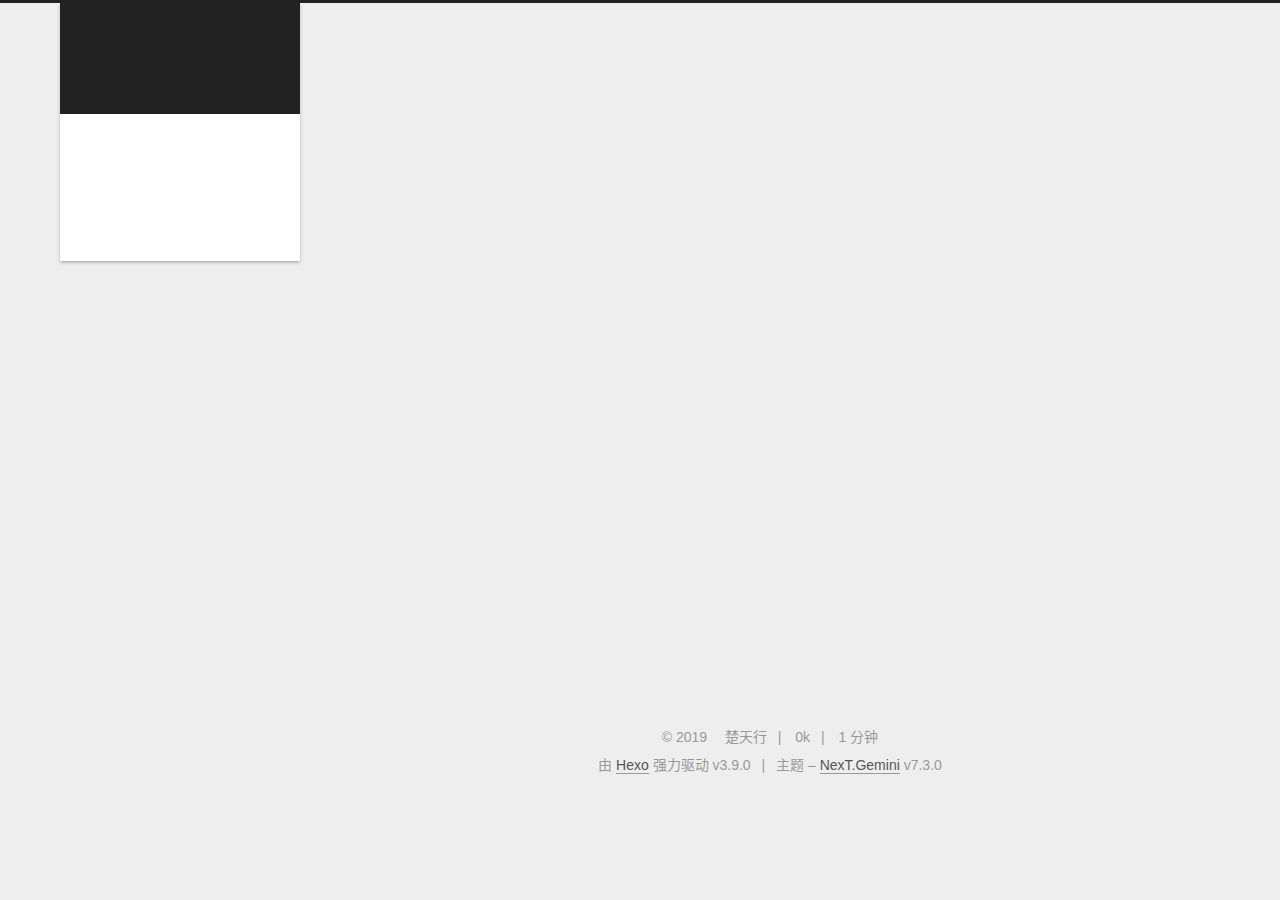
==== commit b9602989: "Site updated: 2019-08-12 00:47:15" ====
--- a/archives/index.html
+++ b/archives/index.html
@@ -44,8 +44,8 @@
       hits: {"per_page":10},
       labels: {"input_placeholder":"Search for Posts","hits_empty":"We didn't find any results for the search: ${query}","hits_stats":"${hits} results found in ${time} ms"}
     },
-    localsearch: {"enable":false,"trigger":"auto","top_n_per_article":1,"unescape":false,"preload":false},
-    path: '',
+    localsearch: {"enable":true,"trigger":"auto","top_n_per_article":1,"unescape":false,"preload":false},
+    path: 'search.xml',
     motion: {"enable":true,"async":false,"transition":{"post_block":"fadeIn","post_header":"slideDownIn","post_body":"slideDownIn","coll_header":"slideLeftIn","sidebar":"slideUpIn"}},
     translation: {
       copy_button: '复制',
@@ -58,13 +58,13 @@
   <meta name="description" content="君子终日乾乾,夕惕若厉。">
 <meta name="keywords" content="the-changes">
 <meta property="og:type" content="website">
-<meta property="og:title" content="楚天行的个人博客">
+<meta property="og:title" content="沉醉负白首,&lt;br&gt;舒怀成大观。">
 <meta property="og:url" content="https://chutianxing.cn/archives/index.html">
-<meta property="og:site_name" content="楚天行的个人博客">
+<meta property="og:site_name" content="沉醉负白首,&lt;br&gt;舒怀成大观。">
 <meta property="og:description" content="君子终日乾乾,夕惕若厉。">
 <meta property="og:locale" content="zh-CN">
 <meta name="twitter:card" content="summary">
-<meta name="twitter:title" content="楚天行的个人博客">
+<meta name="twitter:title" content="沉醉负白首,&lt;br&gt;舒怀成大观。">
 <meta name="twitter:description" content="君子终日乾乾,夕惕若厉。">
   <link rel="canonical" href="https://chutianxing.cn/archives/">
 
@@ -80,7 +80,7 @@
   };
 </script>
 
-  <title>归档 | 楚天行的个人博客</title>
+  <title>归档 | 沉醉负白首,<br>舒怀成大观。</title>
   
 
 
@@ -129,12 +129,10 @@
     <div class="custom-logo-site-title">
       <a href="/" class="brand" rel="start">
         <span class="logo-line-before"><i></i></span>
-        <span class="site-title">楚天行的个人博客</span>
+        <span class="site-title">沉醉负白首,<br>舒怀成大观。</span>
         <span class="logo-line-after"><i></i></span>
       </a>
     </div>
-        <p class="site-subtitle">楚</p>
-      
   </div>
 
   <div class="site-nav-toggle">
@@ -172,9 +170,36 @@
     <a href="/archives/" rel="section"><i class="menu-item-icon fa fa-fw fa-archive"></i> <br>归档</a>
 
   </li>
+      <li class="menu-item menu-item-search">
+        <a href="javascript:;" class="popup-trigger">
+        
+          <i class="menu-item-icon fa fa-search fa-fw"></i> <br>搜索</a>
+      </li>
+    
   </ul>
 
 </nav>
+  <div class="site-search">
+    
+  <div class="popup search-popup local-search-popup">
+  <div class="local-search-header clearfix">
+    <span class="search-icon">
+      <i class="fa fa-search"></i>
+    </span>
+    <span class="popup-btn-close">
+      <i class="fa fa-times-circle"></i>
+    </span>
+    <div class="local-search-input-wrapper">
+      <input autocomplete="off"
+             placeholder="搜索..." spellcheck="false"
+             type="text" id="local-search-input">
+    </div>
+  </div>
+  <div id="local-search-result"></div>
+</div>
+
+
+  </div>
 </div>
     </header>
 
@@ -360,6 +385,16 @@
     <i class="fa fa-user"></i>
   </span>
   <span class="author" itemprop="copyrightHolder">楚天行</span>
+    <span class="post-meta-divider">|</span>
+    <span class="post-meta-item-icon">
+      <i class="fa fa-area-chart"></i>
+    </span>
+    <span title="站点总字数">0k</span>
+    <span class="post-meta-divider">|</span>
+    <span class="post-meta-item-icon">
+      <i class="fa fa-coffee"></i>
+    </span>
+    <span title="站点阅读时长">1 分钟</span>
 </div>
   <div class="powered-by">由 <a href="https://hexo.io" class="theme-link" rel="noopener" target="_blank">Hexo</a> 强力驱动 v3.9.0</div>
   <span class="post-meta-divider">|</span>
@@ -368,6 +403,9 @@
         
 
 
+  <div style="display: none;">
+    <script src="//s95.cnzz.com/z_stat.php?id=true&web_id=true"></script>
+  </div>
 
 
 
@@ -420,26 +458,30 @@
 
 
 
-
-
-
-
-
-
-
-
-
-
-
-
-
-  
-
-  
-
-  
-
-
-  
+  <script src="/js/local-search.js?v=7.3.0"></script>
+
+
+
+
+
+
+
+
+
+
+
+
+
+
+  
+
+  
+
+  
+
+
+  
+    
+
 </body>
 </html>
--- a/css/main.css
+++ b/css/main.css
@@ -1665,7 +1665,7 @@
 }
 .links-of-author a::before,
 .links-of-author span.exturl::before {
-  background: #d1ffff;
+  background: #03d4aa;
   border-radius: 50%;
   content: ' ';
   display: inline-block;
@@ -1975,6 +1975,112 @@
   50%, 70% {
     transform: scale(1.1);
   }
+}
+.local-search-pop-overlay {
+  background-color: rgba(0,0,0,0.3);
+  height: 100%;
+  left: 0;
+  position: fixed;
+  top: 0;
+  width: 100%;
+  z-index: 2080;
+}
+.local-search-popup {
+  background: #fff;
+  border-radius: 5px;
+  color: #333;
+  display: none;
+  height: 80%;
+  left: 50%;
+  margin-left: -350px;
+  padding: 0;
+  position: fixed;
+  top: 10%;
+  width: 700px;
+  z-index: 9999;
+}
+@media (max-width: 767px) {
+  .local-search-popup {
+    border-radius: 0;
+    height: 100%;
+    left: 0;
+    margin: 0;
+    padding: 0;
+    top: 0;
+    width: 100%;
+  }
+}
+.local-search-popup ul.search-result-list {
+  margin: 0 5px;
+  padding: 0;
+}
+.local-search-popup p.search-result {
+  border-bottom: 1px dashed #ccc;
+  padding: 5px 0;
+}
+.local-search-popup a.search-result-title {
+  font-weight: bold;
+}
+.local-search-popup .search-keyword {
+  border-bottom: 1px dashed #f00;
+  color: #f00;
+  font-weight: bold;
+}
+.local-search-popup .local-search-header {
+  background: #f5f5f5;
+  border-top-left-radius: 5px;
+  border-top-right-radius: 5px;
+  height: 36px;
+  padding: 5px;
+}
+.local-search-popup #local-search-result {
+  height: calc(100% - 55px);
+  overflow: auto;
+  padding: 5px 25px;
+  position: relative;
+}
+.local-search-popup .local-search-input-wrapper {
+  display: inline-block;
+  height: 36px;
+  line-height: 36px;
+  padding: 0 5px;
+  position: absolute;
+  width: calc(100% - 90px);
+}
+.local-search-popup .local-search-input-wrapper input {
+  background: transparent;
+  border: none;
+  display: block;
+  height: 20px;
+  outline: none;
+  padding: 8px 0;
+  vertical-align: middle;
+  width: 100%;
+}
+.local-search-popup .search-icon,
+.local-search-popup .popup-btn-close {
+  color: #999;
+  display: inline-block;
+  font-size: 18px;
+  height: 36px;
+  padding-left: 10px;
+  padding-right: 10px;
+  width: 18px;
+}
+.local-search-popup .search-icon {
+  float: left;
+}
+.local-search-popup .popup-btn-close {
+  border-left: 1px solid #eee;
+  cursor: pointer;
+  float: right;
+}
+.local-search-popup #no-result {
+  color: #ccc;
+  left: 50%;
+  position: absolute;
+  top: 50%;
+  transform: translate(-50%, -50%);
 }
 .page-archive .posts-collapse .archive-move-on {
   background: #999;
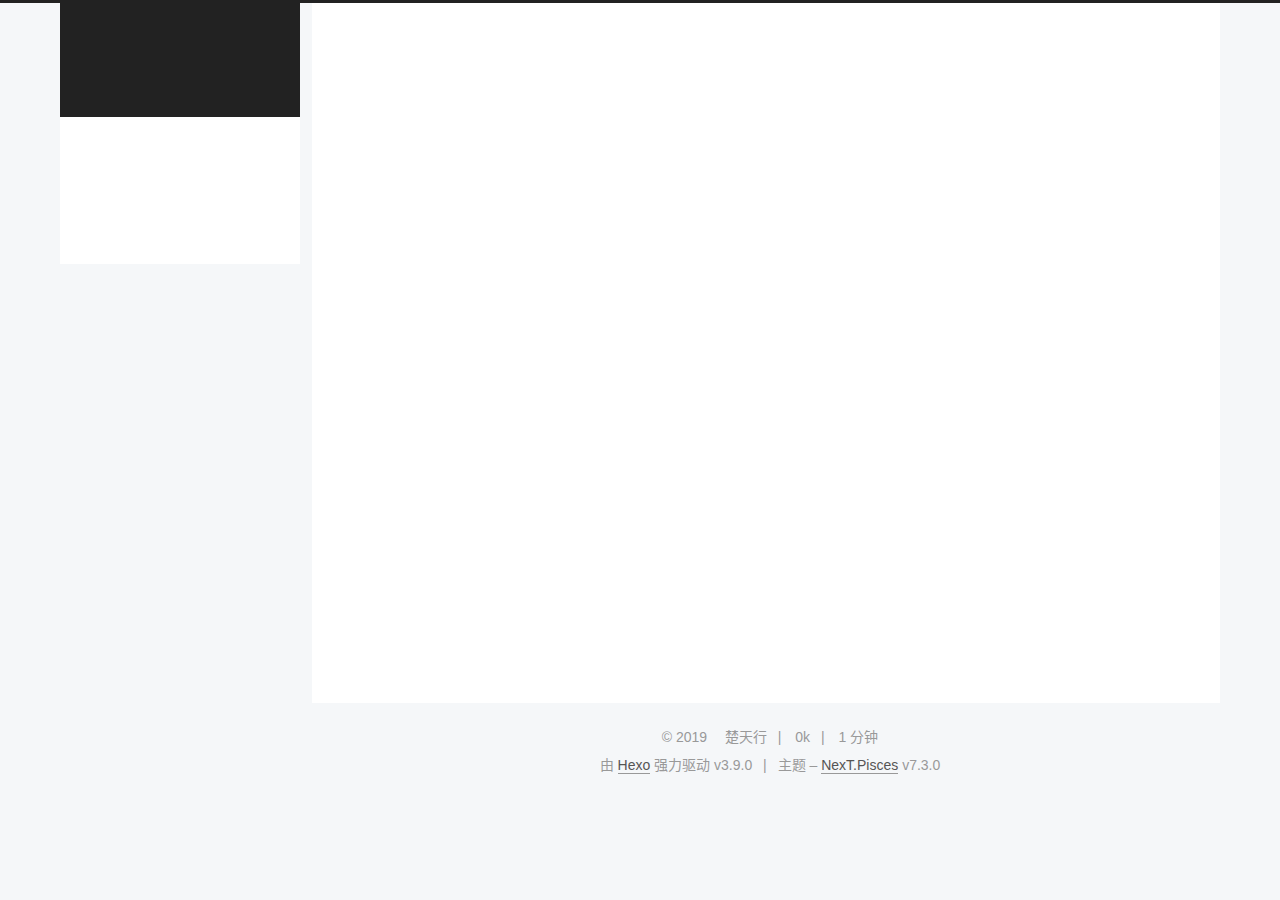
==== commit 3402f370: "Site updated: 2019-08-12 10:06:16" ====
--- a/archives/index.html
+++ b/archives/index.html
@@ -4,7 +4,7 @@
 
 
 
-<html class="theme-next gemini use-motion" lang="zh-CN">
+<html class="theme-next pisces use-motion" lang="zh-CN">
 <head>
   <meta charset="UTF-8">
 <meta name="generator" content="Hexo 3.9.0">
@@ -26,7 +26,7 @@
   var NexT = window.NexT || {};
   var CONFIG = {
     root: '/',
-    scheme: 'Gemini',
+    scheme: 'Pisces',
     version: '7.3.0',
     exturl: false,
     sidebar: {"position":"left","display":"post","offset":12,"onmobile":false},
@@ -58,13 +58,13 @@
   <meta name="description" content="君子终日乾乾,夕惕若厉。">
 <meta name="keywords" content="the-changes">
 <meta property="og:type" content="website">
-<meta property="og:title" content="沉醉负白首,&lt;br&gt;舒怀成大观。">
+<meta property="og:title" content="Chu&#39;s World">
 <meta property="og:url" content="https://chutianxing.cn/archives/index.html">
-<meta property="og:site_name" content="沉醉负白首,&lt;br&gt;舒怀成大观。">
+<meta property="og:site_name" content="Chu&#39;s World">
 <meta property="og:description" content="君子终日乾乾,夕惕若厉。">
 <meta property="og:locale" content="zh-CN">
 <meta name="twitter:card" content="summary">
-<meta name="twitter:title" content="沉醉负白首,&lt;br&gt;舒怀成大观。">
+<meta name="twitter:title" content="Chu&#39;s World">
 <meta name="twitter:description" content="君子终日乾乾,夕惕若厉。">
   <link rel="canonical" href="https://chutianxing.cn/archives/">
 
@@ -80,7 +80,7 @@
   };
 </script>
 
-  <title>归档 | 沉醉负白首,<br>舒怀成大观。</title>
+  <title>归档 | Chu's World</title>
   
 
 
@@ -129,10 +129,12 @@
     <div class="custom-logo-site-title">
       <a href="/" class="brand" rel="start">
         <span class="logo-line-before"><i></i></span>
-        <span class="site-title">沉醉负白首,<br>舒怀成大观。</span>
+        <span class="site-title">Chu's World</span>
         <span class="logo-line-after"><i></i></span>
       </a>
     </div>
+        <p class="site-subtitle">元亨利贞</p>
+      
   </div>
 
   <div class="site-nav-toggle">
@@ -398,13 +400,13 @@
 </div>
   <div class="powered-by">由 <a href="https://hexo.io" class="theme-link" rel="noopener" target="_blank">Hexo</a> 强力驱动 v3.9.0</div>
   <span class="post-meta-divider">|</span>
-  <div class="theme-info">主题 – <a href="https://theme-next.org" class="theme-link" rel="noopener" target="_blank">NexT.Gemini</a> v7.3.0</div>
+  <div class="theme-info">主题 – <a href="https://theme-next.org" class="theme-link" rel="noopener" target="_blank">NexT.Pisces</a> v7.3.0</div>
 
         
 
 
   <div style="display: none;">
-    <script src="//s95.cnzz.com/z_stat.php?id=true&web_id=true"></script>
+    <script src="//s95.cnzz.com/z_stat.php?id=cnzz_stat_icon_1277912391&web_id=cnzz_stat_icon_1277912391"></script>
   </div>
 
 
@@ -436,7 +438,6 @@
   <script src="/js/schemes/pisces.js?v=7.3.0"></script>
 
 
-
 <script src="/js/next-boot.js?v=7.3.0"></script>
 
 
--- a/css/main.css
+++ b/css/main.css
@@ -151,7 +151,7 @@
   color: #fff;
 }
 body {
-  background: #eee;
+  background: #f5f7f9;
   color: #555;
   font-family: 'Lato', "PingFang SC", "Microsoft YaHei", sans-serif;
   font-size: 1em;
@@ -1665,7 +1665,7 @@
 }
 .links-of-author a::before,
 .links-of-author span.exturl::before {
-  background: #03d4aa;
+  background: #fff;
   border-radius: 50%;
   content: ' ';
   display: inline-block;
@@ -2328,7 +2328,7 @@
 .header-inner {
   background: #fff;
   border-radius: initial;
-  box-shadow: 0 2px 2px 0 rgba(0,0,0,0.12), 0 3px 1px -2px rgba(0,0,0,0.06), 0 1px 5px 0 rgba(0,0,0,0.12);
+  box-shadow: initial;
   overflow: hidden;
   padding: 0;
   position: absolute;
@@ -2363,7 +2363,7 @@
 .content-wrap {
   background: #fff;
   border-radius: initial;
-  box-shadow: 0 2px 2px 0 rgba(0,0,0,0.12), 0 3px 1px -2px rgba(0,0,0,0.06), 0 1px 5px 0 rgba(0,0,0,0.12);
+  box-shadow: initial;
   box-sizing: border-box;
   float: right;
   min-height: 700px;
@@ -2386,7 +2386,7 @@
   }
 }
 .sidebar {
-  background: #eee;
+  background: #f5f7f9;
   box-shadow: none;
   float: left;
   margin-left: -100%;
@@ -2591,7 +2591,7 @@
 .sidebar-inner {
   background: #fff;
   border-radius: initial;
-  box-shadow: 0 2px 2px 0 rgba(0,0,0,0.12), 0 3px 1px -2px rgba(0,0,0,0.06), 0 1px 5px 0 rgba(0,0,0,0.12), 0 -1px 0.5px 0 rgba(0,0,0,0.09);
+  box-shadow: initial;
   box-sizing: border-box;
   color: #555;
   width: 240px;
@@ -2711,147 +2711,3 @@
   text-overflow: ellipsis;
   white-space: nowrap;
 }
-.content-wrap {
-  background: initial;
-  border-radius: initial;
-  box-shadow: initial;
-  padding: initial;
-}
-.post-block {
-  background: #fff;
-  border-radius: initial;
-  box-shadow: 0 2px 2px 0 rgba(0,0,0,0.12), 0 3px 1px -2px rgba(0,0,0,0.06), 0 1px 5px 0 rgba(0,0,0,0.12);
-  padding: 40px;
-}
-#posts > article + article .post-block {
-  border-radius: initial;
-  box-shadow: 0 2px 2px 0 rgba(0,0,0,0.12), 0 3px 1px -2px rgba(0,0,0,0.06), 0 1px 5px 0 rgba(0,0,0,0.12), 0 -1px 0.5px 0 rgba(0,0,0,0.09);
-  margin-top: 12px;
-}
-.comments {
-  background: #fff;
-  border-radius: initial;
-  box-shadow: 0 2px 2px 0 rgba(0,0,0,0.12), 0 3px 1px -2px rgba(0,0,0,0.06), 0 1px 5px 0 rgba(0,0,0,0.12), 0 -1px 0.5px 0 rgba(0,0,0,0.09);
-  margin: auto;
-  margin-top: 12px;
-  padding: 40px;
-}
-.tabs-comment {
-  margin-top: 1em;
-}
-.posts-expand {
-  padding-top: initial;
-}
-.posts-expand .post-title-link {
-  line-height: inherit;
-}
-.post-nav-divider {
-  width: 4%;
-}
-.post-nav-item {
-  width: 48%;
-}
-.post-eof {
-  display: none;
-}
-.pagination {
-  background: #fff;
-  border-radius: initial;
-  border-top: initial;
-  box-shadow: 0 2px 2px 0 rgba(0,0,0,0.12), 0 3px 1px -2px rgba(0,0,0,0.06), 0 1px 5px 0 rgba(0,0,0,0.12), 0 -1px 0.5px 0 rgba(0,0,0,0.09);
-  margin: 12px 0 0;
-  padding: 10px 0 10px;
-}
-.pagination .prev,
-.pagination .next,
-.pagination .page-number {
-  margin-bottom: initial;
-  top: initial;
-}
-.main {
-  padding-bottom: initial;
-}
-.footer {
-  bottom: auto;
-}
-.sub-menu {
-  border-bottom: initial !important;
-  box-shadow: 0 2px 2px 0 rgba(0,0,0,0.12), 0 3px 1px -2px rgba(0,0,0,0.06), 0 1px 5px 0 rgba(0,0,0,0.12);
-}
-.sub-menu+ #content > #posts .post-block {
-  box-shadow: 0 2px 2px 0 rgba(0,0,0,0.12), 0 3px 1px -2px rgba(0,0,0,0.06), 0 1px 5px 0 rgba(0,0,0,0.12), 0 -1px 0.5px 0 rgba(0,0,0,0.09);
-  margin-top: 12px;
-}
-@media (min-width: 768px) and (max-width: 991px) {
-  .sub-menu+ #content > #posts .post-block {
-    margin-top: 10px;
-  }
-}
-@media (max-width: 767px) {
-  .sub-menu+ #content > #posts .post-block {
-    margin-top: 8px;
-  }
-}
-.post-body h1,
-.post-body h2 {
-  border-bottom: 1px solid #eee;
-}
-.post-body h3 {
-  border-bottom: 1px dotted #eee;
-}
-@media (min-width: 768px) and (max-width: 991px) {
-  .content-wrap {
-    padding: 10px;
-  }
-  .posts-expand {
-    margin: initial;
-  }
-  .posts-expand .post-button {
-    margin-top: 20px;
-  }
-  .post-block {
-    border-radius: initial;
-    box-shadow: 0 2px 2px 0 rgba(0,0,0,0.12), 0 3px 1px -2px rgba(0,0,0,0.06), 0 1px 5px 0 rgba(0,0,0,0.12), 0 -1px 0.5px 0 rgba(0,0,0,0.09);
-    padding: 20px;
-  }
-  #posts > article + article .post-block {
-    margin-top: 10px;
-  }
-  .comments {
-    margin-top: 10px;
-    padding: 10px 20px;
-  }
-  .pagination {
-    margin: 10px 0 0;
-  }
-}
-@media (max-width: 767px) {
-  .content-wrap {
-    padding: 8px;
-  }
-  .posts-expand {
-    margin: initial;
-  }
-  .posts-expand .post-button {
-    margin: 12px 0;
-  }
-  .posts-expand img {
-    padding: initial !important;
-  }
-  .post-block {
-    border-radius: initial;
-    box-shadow: 0 2px 2px 0 rgba(0,0,0,0.12), 0 3px 1px -2px rgba(0,0,0,0.06), 0 1px 5px 0 rgba(0,0,0,0.12), 0 -1px 0.5px 0 rgba(0,0,0,0.09);
-    min-height: auto;
-    padding: 12px;
-  }
-  #posts > article + article .post-block {
-    margin-top: 8px;
-  }
-  .comments {
-    margin-top: 8px;
-    padding: 10px 12px;
-  }
-  .pagination {
-    margin: 8px 0 0;
-  }
-}
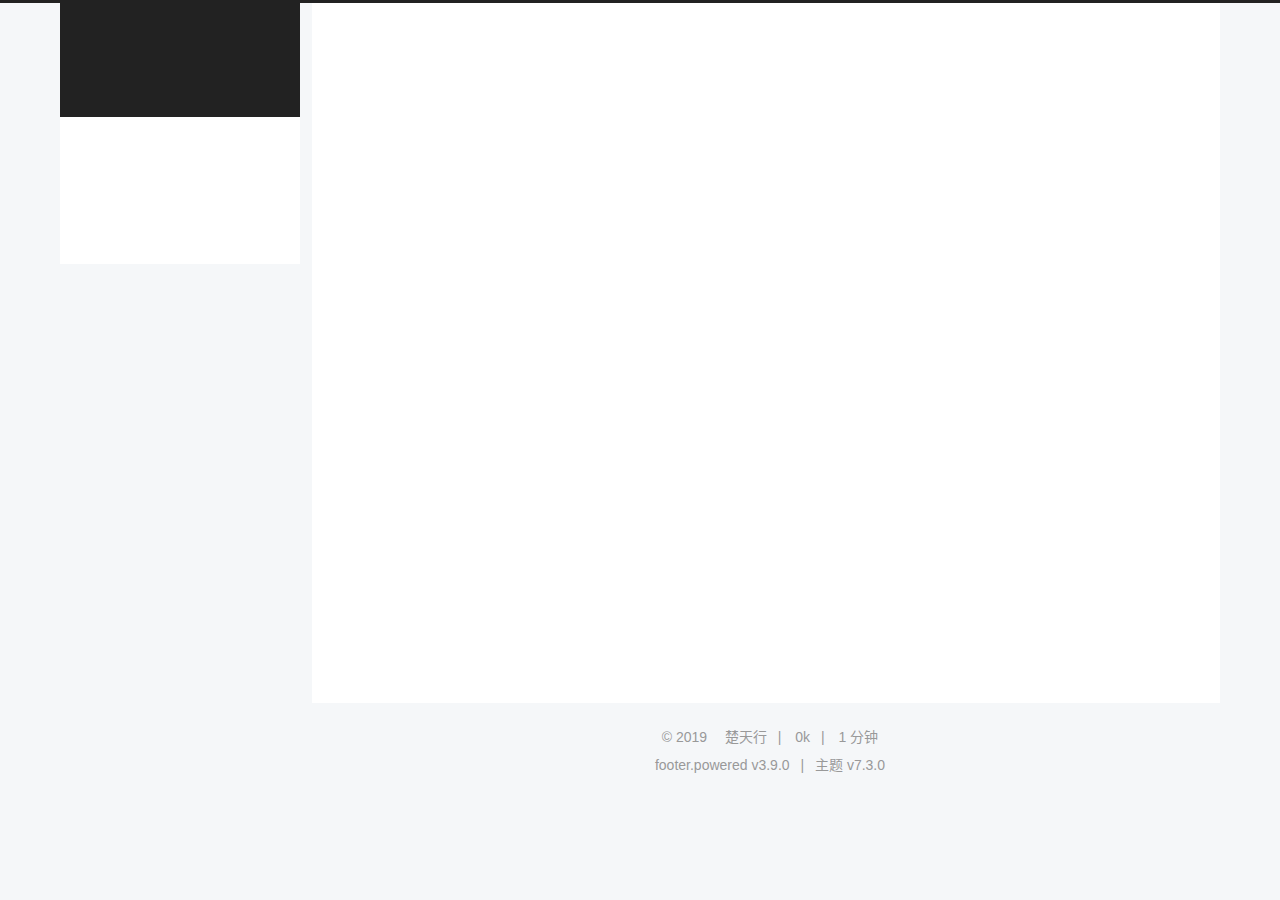
==== commit a37b1782: "Site updated: 2019-08-13 09:22:26" ====
--- a/archives/index.html
+++ b/archives/index.html
@@ -398,16 +398,15 @@
     </span>
     <span title="站点阅读时长">1 分钟</span>
 </div>
-  <div class="powered-by">由 <a href="https://hexo.io" class="theme-link" rel="noopener" target="_blank">Hexo</a> 强力驱动 v3.9.0</div>
+  <div class="powered-by">footer.powered v3.9.0</div>	
   <span class="post-meta-divider">|</span>
-  <div class="theme-info">主题 – <a href="https://theme-next.org" class="theme-link" rel="noopener" target="_blank">NexT.Pisces</a> v7.3.0</div>
-
-        
-
-
-  <div style="display: none;">
-    <script src="//s95.cnzz.com/z_stat.php?id=cnzz_stat_icon_1277912391&web_id=cnzz_stat_icon_1277912391"></script>
-  </div>
+  <div class="theme-info">主题 v7.3.0</div>
+
+        
+
+
+  <div>
+<script type="text/javascript">var cnzz_protocol = (("https:" == document.location.protocol) ? "https://" : "http://");document.write(unescape("%3Cspan id='cnzz_stat_icon_1277912391'%3E%3C/span%3E%3Cscript src='" + cnzz_protocol + "s4.cnzz.com/z_stat.php%3Fid%3D1277912391%26online%3D1%26show%3Dline' type='text/javascript'%3E%3C/script%3E"));</script>  </div>
 
 
 
--- a/css/main.css
+++ b/css/main.css
@@ -1665,7 +1665,7 @@
 }
 .links-of-author a::before,
 .links-of-author span.exturl::before {
-  background: #fff;
+  background: #28ff0a;
   border-radius: 50%;
   content: ' ';
   display: inline-block;
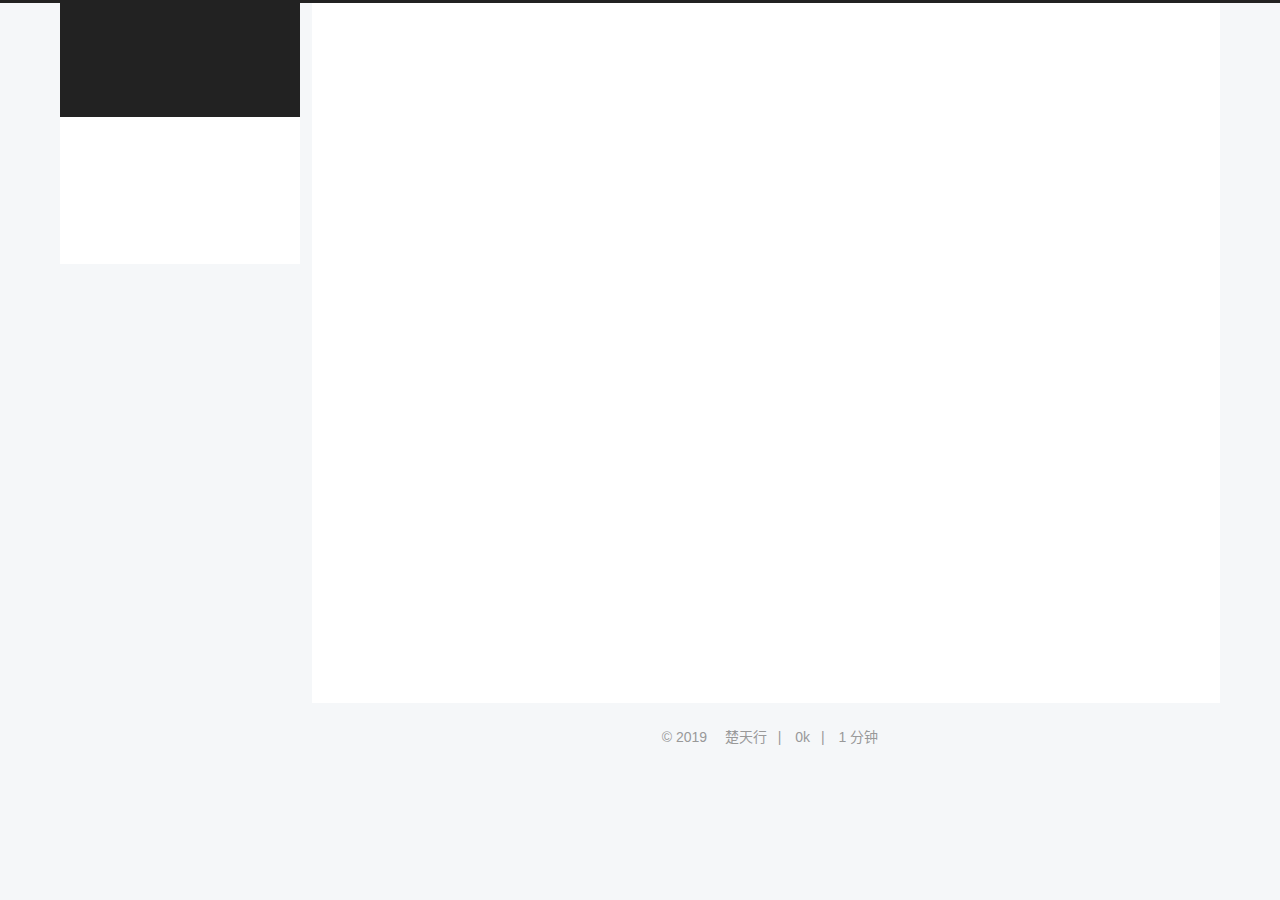
==== commit 09275585: "Site updated: 2019-08-21 14:43:15" ====
--- a/archives/index.html
+++ b/archives/index.html
@@ -15,6 +15,7 @@
   <link rel="icon" type="image/png" sizes="32x32" href="/images/favicon-32x32-next.png?v=7.3.0">
   <link rel="icon" type="image/png" sizes="16x16" href="/images/favicon-16x16-next.png?v=7.3.0">
   <link rel="mask-icon" href="/images/logo.svg?v=7.3.0" color="#222">
+  <meta name="google-site-verification" content="1OumxllOtpJqNYsCN1mw30RK7ffm70pazbRd630cAIk" />
 
 <link rel="stylesheet" href="/css/main.css?v=7.3.0">
 
@@ -398,9 +399,8 @@
     </span>
     <span title="站点阅读时长">1 分钟</span>
 </div>
-  <div class="powered-by">footer.powered v3.9.0</div>	
-  <span class="post-meta-divider">|</span>
-  <div class="theme-info">主题 v7.3.0</div>
+  <div class="powered-by"></div>
+  <div class="theme-info"> </div>
 
         
 
@@ -450,6 +450,78 @@
 
 
 
+  <script src="https://www.gstatic.com/firebasejs/6.3.3/firebase-app.js"></script>
+  <script src="https://www.gstatic.com/firebasejs/6.3.3/firebase-firestore.js"></script>
+  <script>
+    firebase.initializeApp({
+      apiKey: 'AIzaSyBBHT8ERCezPR1VDuR87FrOIcbBPgjTrtE',
+      projectId: 'chutianxing-s-blog'
+    });
+
+    function getCount(doc, increaseCount) {
+      // IncreaseCount will be false when not in article page
+
+      return doc.get().then(d => {
+        var count = 0;
+        if (!d.exists) { // Has no data, initialize count
+          if (increaseCount) {
+            doc.set({
+              count: 1
+            });
+            count = 1;
+          }
+        } else { // Has data
+          count = d.data().count;
+          if (increaseCount) {
+            // If first view this article
+            doc.set({ // Increase count
+              count: count + 1
+            });
+            count++;
+          }
+        }
+
+        return count;
+      });
+    }
+
+    function appendCountTo(el) {
+      return function(count) {
+        $(el).text(count);
+      }
+    }
+  </script>
+  <script>
+    (function() {
+      var db = firebase.firestore();
+      var articles = db.collection('articles');
+
+      if (CONFIG.page.isPost) { // Is article page
+        var title = $('.post-title').text().trim();
+        var doc = articles.doc(title);
+        var increaseCount = true;
+        if (localStorage.getItem(title)) {
+          increaseCount = false;
+        } else {
+          // Mark as visited
+          localStorage.setItem(title, true);
+        }
+        getCount(doc, increaseCount).then(appendCountTo($('.firestore-visitors-count')));
+      } else if (CONFIG.page.isHome) { // Is index page
+        var promises = $('.post-title').map((i, o) => {
+          var title = $(o).text().trim();
+          var doc = articles.doc(title);
+          return getCount(doc);
+        });
+        Promise.all(promises).then(counts => {
+          var metas = $('.firestore-visitors-count');
+          counts.forEach((val, idx) => {
+            appendCountTo(metas[idx])(val);
+          });
+        });
+      }
+    })();
+  </script>
 
 
 
--- a/css/main.css
+++ b/css/main.css
@@ -1665,7 +1665,7 @@
 }
 .links-of-author a::before,
 .links-of-author span.exturl::before {
-  background: #28ff0a;
+  background: #ff57ff;
   border-radius: 50%;
   content: ' ';
   display: inline-block;
